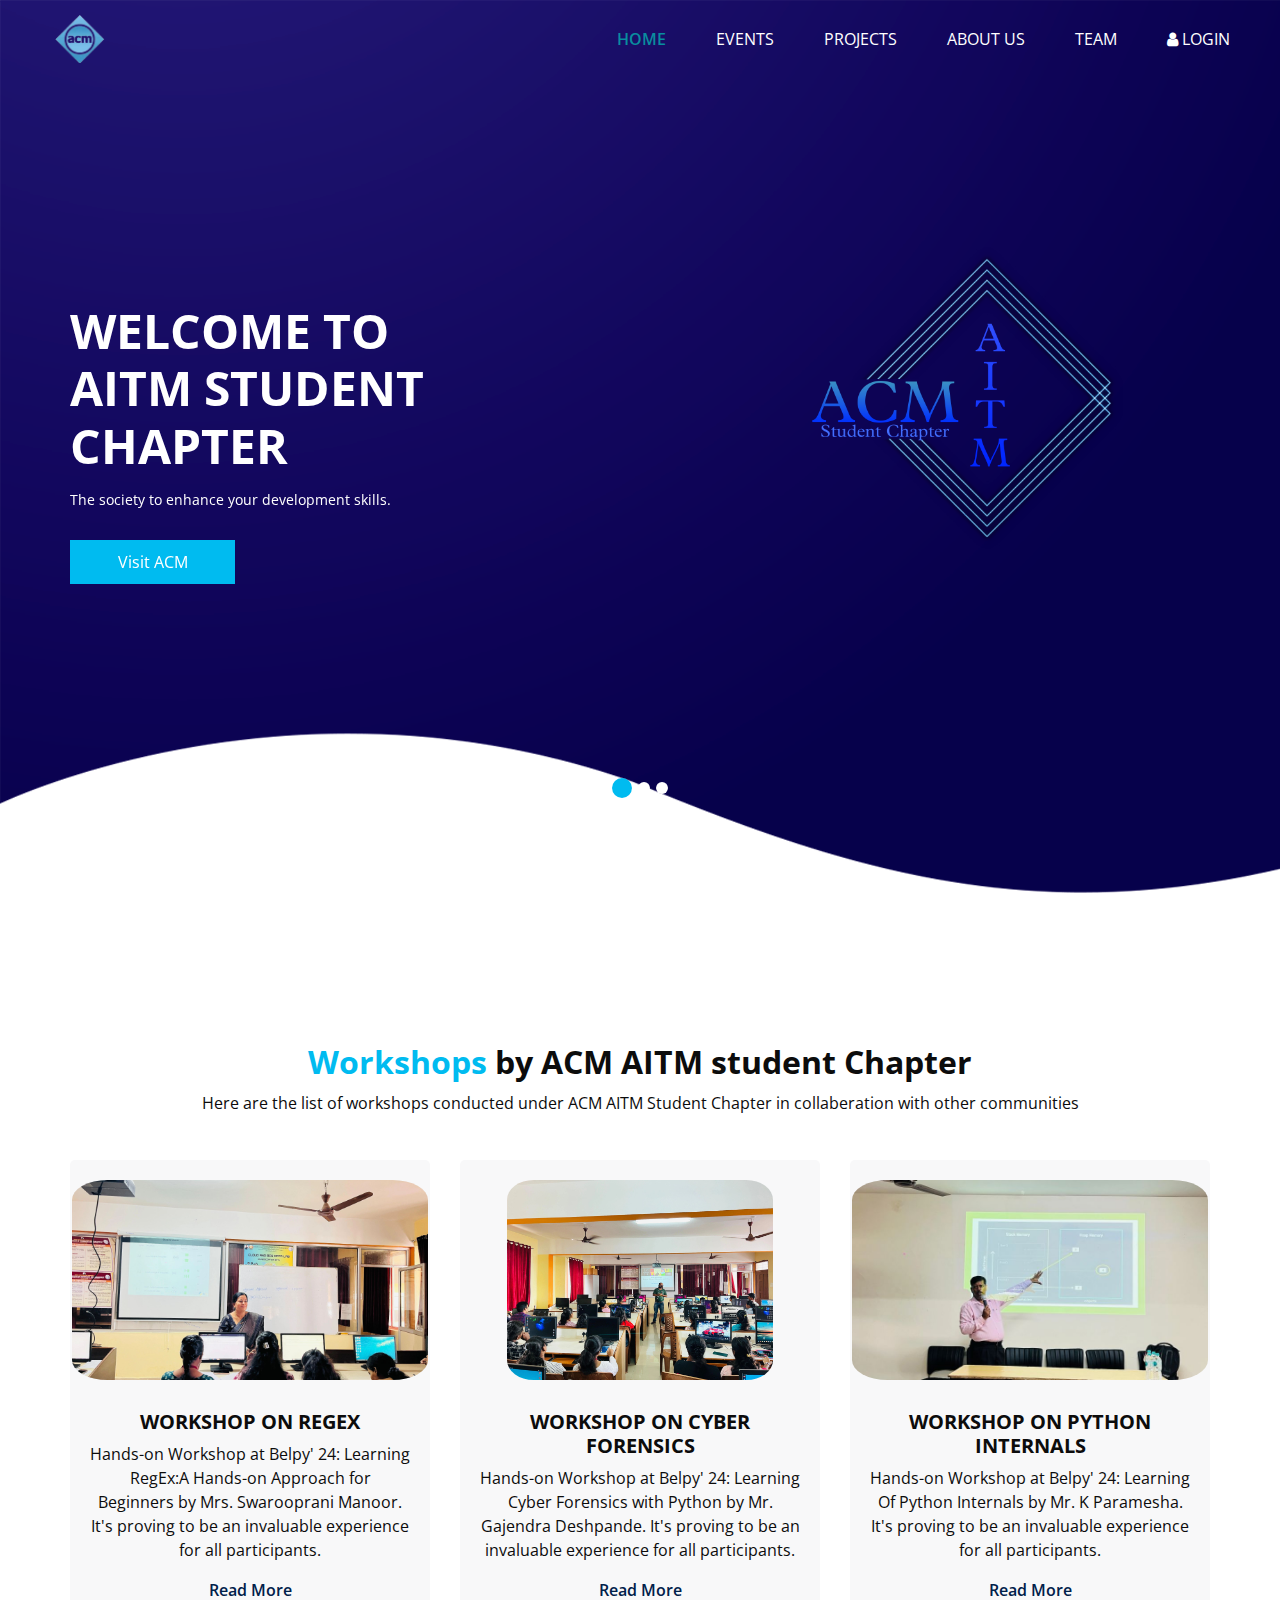
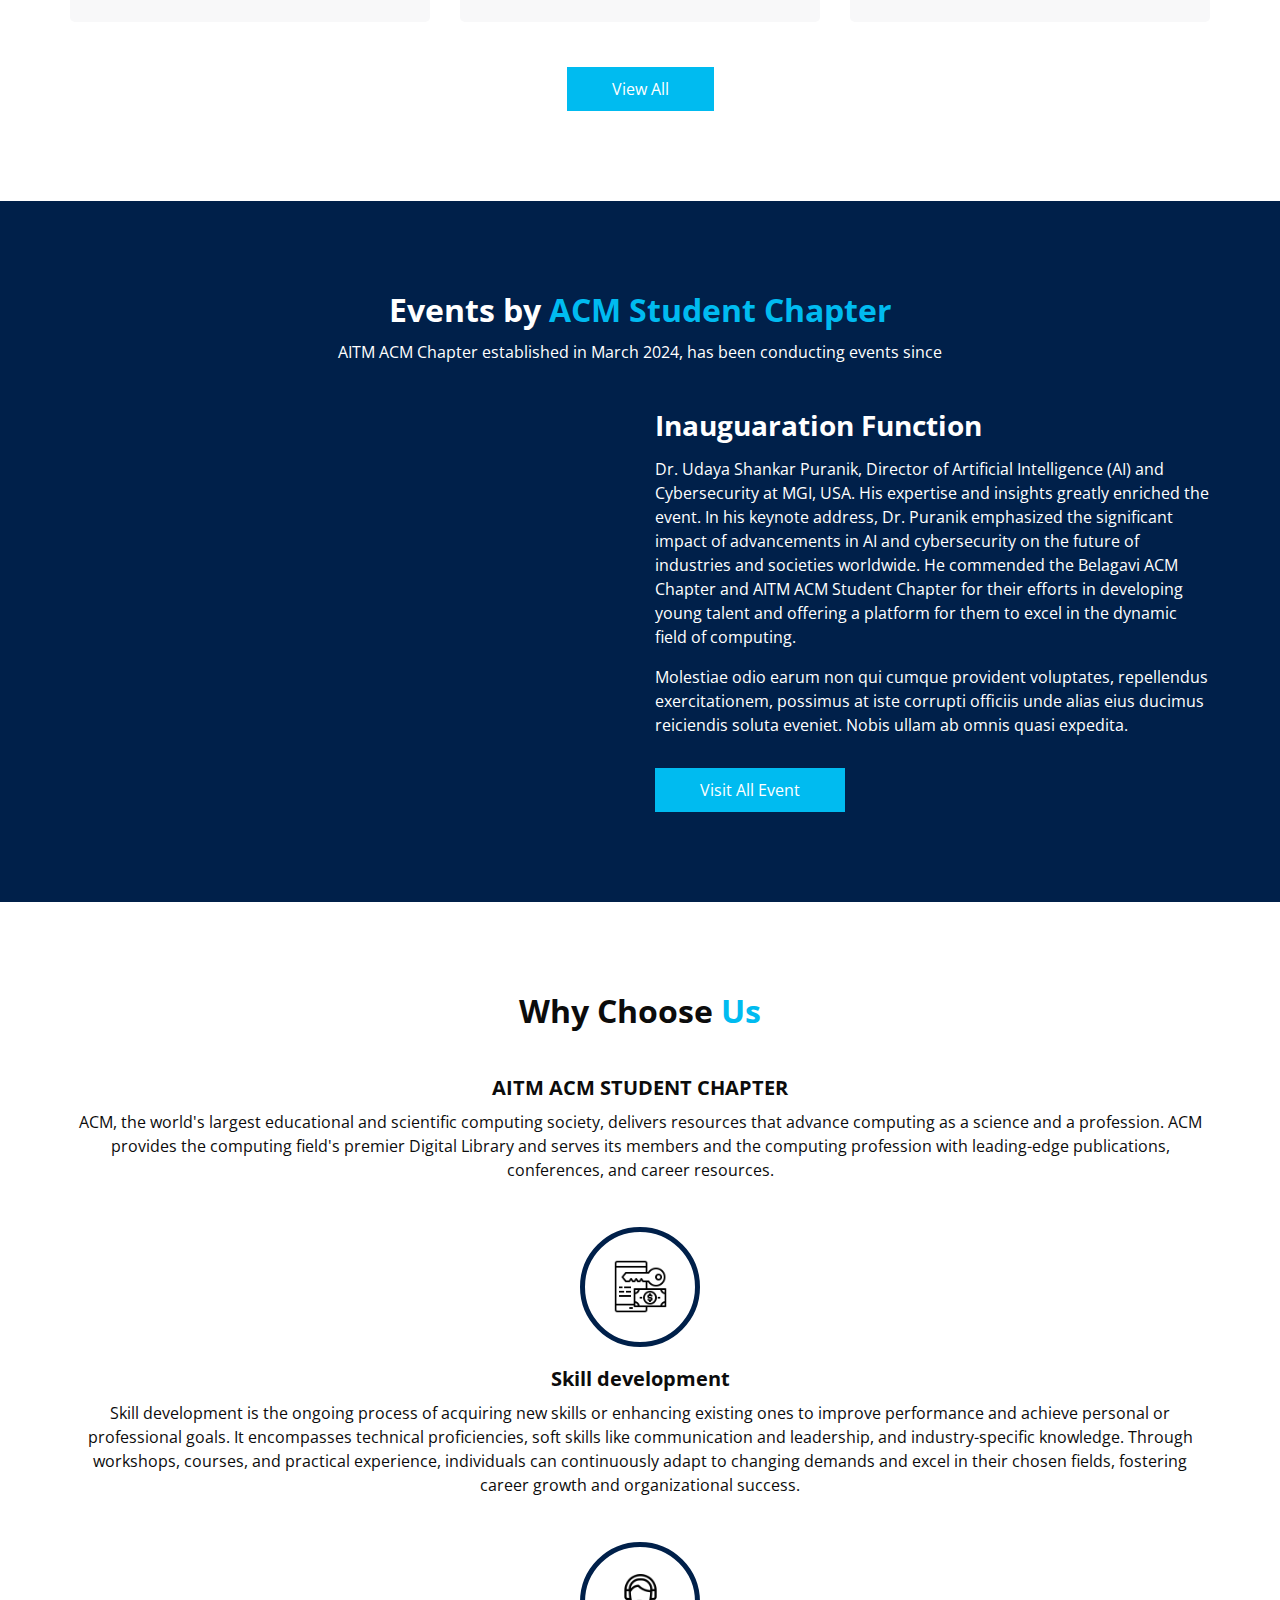
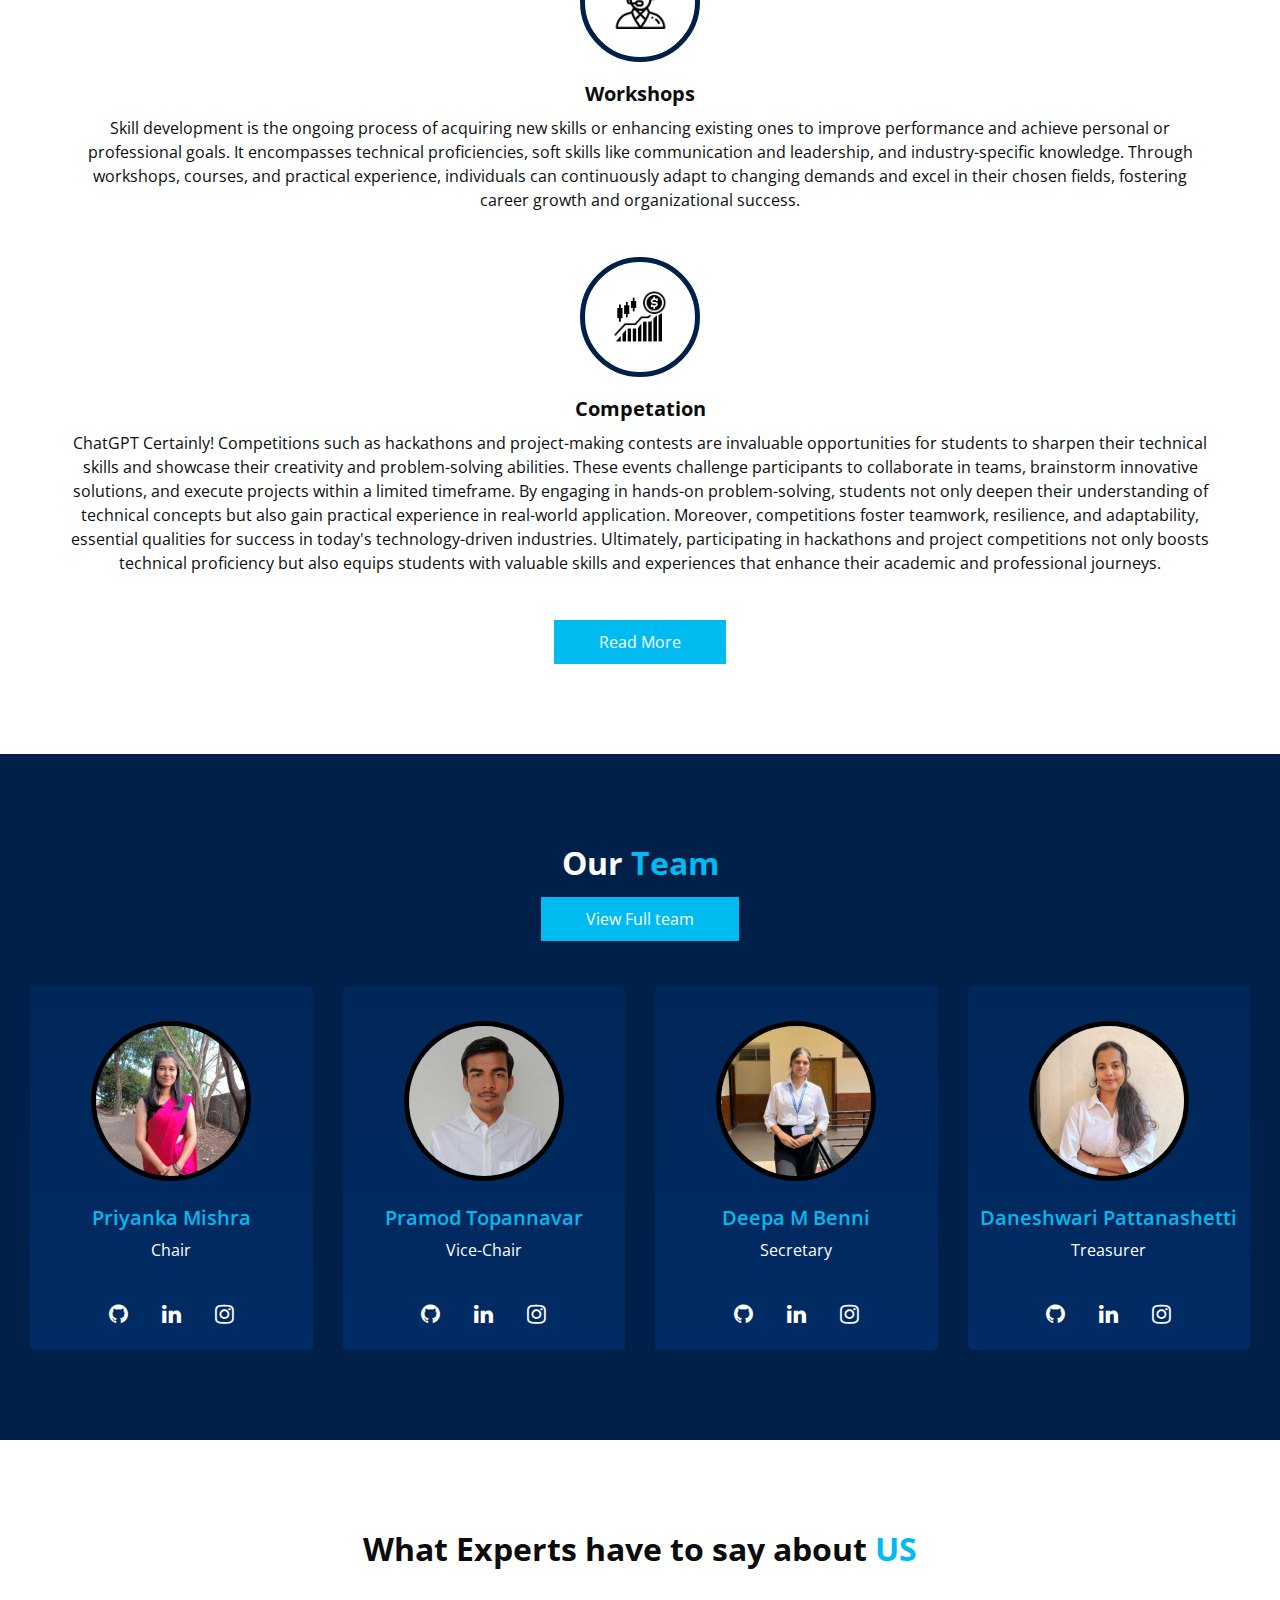
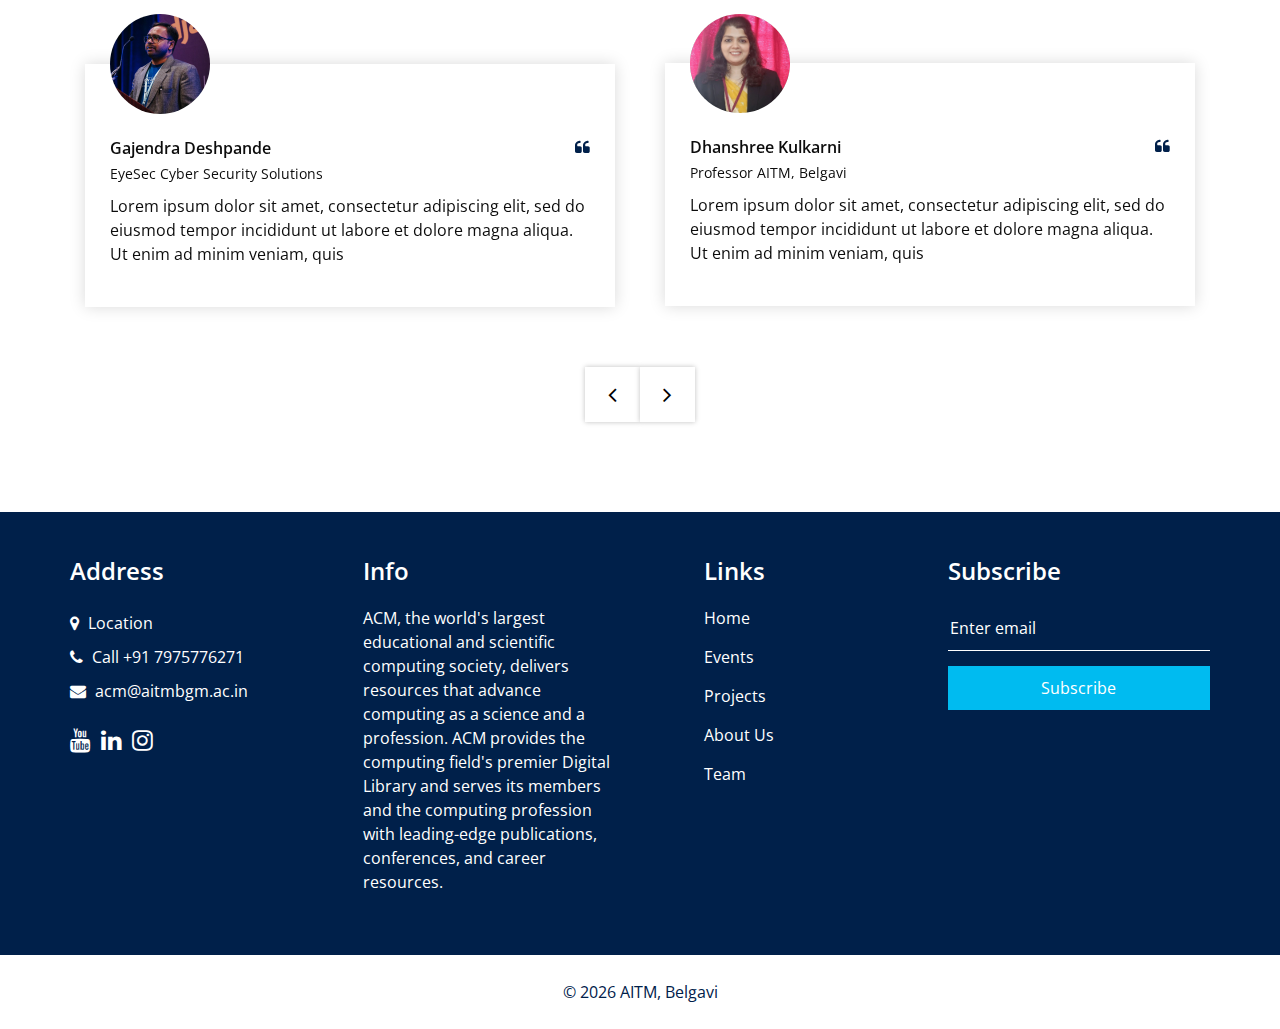
==== index.html @ 1520bf98 "Add files via upload" ====
<!DOCTYPE html>
<html>

<head>
    <!-- Basic -->
    <meta charset="utf-8" />
    <meta http-equiv="X-UA-Compatible" content="IE=edge" />
    <!-- Mobile Metas -->
    <meta name="viewport" content="width=device-width, initial-scale=1, shrink-to-fit=no" />
    <!-- Site Metas -->
    <meta name="keywords" content="" />
    <meta name="description" content="" />
    <meta name="author" content="" />
    <link rel="shortcut icon" href="images/favicon.png" type="">

    <title> ACM AITM </title>

    <!-- bootstrap core css -->
    <link rel="stylesheet" type="text/css" href="css/bootstrap.css" />

    <!-- fonts style -->
    <link href="https://fonts.googleapis.com/css2?family=Roboto:wght@400;500;700;900&display=swap" rel="stylesheet">

    <!--owl slider stylesheet -->
    <link rel="stylesheet" type="text/css" href="https://cdnjs.cloudflare.com/ajax/libs/OwlCarousel2/2.3.4/assets/owl.carousel.min.css" />

    <!-- font awesome style -->
    <link href="css/font-awesome.min.css" rel="stylesheet" />

    <!-- Custom styles for this template -->
    <link href="css/style.css" rel="stylesheet" />
    <!-- responsive style -->
    <link href="css/responsive.css" rel="stylesheet" />

</head>

<body>

    <div class="hero_area">

        <div class="hero_bg_box">
            <div class="bg_img_box">
                <img src="images/hero-bg.png" alt="">
            </div>
        </div>

        <!-- header section strats -->
        <header class="header_section">
            <div class="container-fluid">
                <nav class="navbar navbar-expand-lg custom_nav-container ">
                    <a class="navbar-brand" href="index.html">
                        <span>
                          <img src="images/logo3.png" alt="" width=50px height=100%>
            </span>
                    </a>

                    <button class="navbar-toggler" type="button" data-toggle="collapse" data-target="#navbarSupportedContent" aria-controls="navbarSupportedContent" aria-expanded="false" aria-label="Toggle navigation">
            <span class=""> </span>
          </button>

                    <div class="collapse navbar-collapse" id="navbarSupportedContent">
                        <ul class="navbar-nav  ">
                            <li class="nav-item active">
                                <a class="nav-link" href="index.html">Home <span class="sr-only">(current)</span></a>
                            </li>
                            <li class="nav-item">
                                <a class="nav-link" href="about.html"> Events</a>
                            </li>
                            <li class="nav-item">
                                <a class="nav-link" href="service.html">Projects</a>
                            </li>
                            <li class="nav-item">
                                <a class="nav-link" href="why.html">About us </a>
                            </li>
                            <li class="nav-item">
                                <a class="nav-link" href="team.html">Team</a>
                            </li>
                            <li class="nav-item">
                                <a class="nav-link" href="#"> <i class="fa fa-user" aria-hidden="true"></i> Login</a>
                            </li>

                            </button>
                            </form>
                        </ul>
                    </div>
                </nav>
            </div>
        </header>
        <!-- end header section -->
        <!-- slider section -->
        <section class="slider_section ">
            <div id="customCarousel1" class="carousel slide" data-ride="carousel">
                <div class="carousel-inner">
                    <div class="carousel-item active">
                        <div class="container ">
                            <div class="row">
                                <div class="col-md-6 ">
                                    <div class="detail-box">
                                        <h1>
                                            Welcome to <br> AITM Student Chapter
                                        </h1>
                                        <p>
                                            The society to enhance your development skills. </p>
                                        <div class="btn-box">
                                            <a href="https://www.acm.org/" class="btn1">
                        Visit ACM
                      </a>
                                        </div>
                                    </div>
                                </div>
                                <div class="col-md-6">
                                    <div class="img-box">
                                        <img src="images\pic1.png" alt="">
                                    </div>
                                </div>
                            </div>
                        </div>
                    </div>
                    <div class="carousel-item ">
                        <div class="container ">
                            <div class="row">
                                <div class="col-md-6 ">
                                    <div class="detail-box">
                                        <h1>
                                            Welcome to <br> AITM Student Chapter
                                        </h1>
                                        <p>
                                            The society to enhance your development skills. </p>
                                        <div class="btn-box">
                                            <a href="https://www.acm.org/" class="btn1">
                      Visit ACM
                    </a>
                                        </div>
                                    </div>
                                </div>
                                <div class="col-md-6">
                                    <div class="img-box">
                                        <img src="images\pic1.png" alt="">
                                    </div>
                                </div>
                            </div>
                        </div>
                    </div>
                    <div class="carousel-item ">
                        <div class="container ">
                            <div class="row">
                                <div class="col-md-6 ">
                                    <div class="detail-box">
                                        <h1>
                                            Welcome to <br> AITM Student Chapter
                                        </h1>
                                        <p>
                                            The society to enhance your development skills. </p>
                                        <div class="btn-box">
                                            <a href="https://www.acm.org/" class="btn1">
                      Visit ACM
                    </a>
                                        </div>
                                    </div>
                                </div>
                                <div class="col-md-6">
                                    <div class="img-box">
                                        <img src="images\pic1.png" alt="">
                                    </div>
                                </div>
                            </div>
                        </div>
                    </div>


                </div>
                <ol class="carousel-indicators">
                    <li data-target="#customCarousel1" data-slide-to="0" class="active"></li>
                    <li data-target="#customCarousel1" data-slide-to="1"></li>
                    <li data-target="#customCarousel1" data-slide-to="2"></li>
                </ol>
            </div>

        </section>
        <!-- end slider section -->
    </div>


    <!-- service section -->

    <section class="service_section layout_padding">
        <div class="service_container">
            <div class="container ">

                <div class="heading_container heading_center">
                    <h2>
                        <span>Workshops</span> by ACM AITM student Chapter
                    </h2>
                    <p>
                        Here are the list of workshops conducted under ACM AITM Student Chapter in collaberation with other communities </p>
                </div>
                <div class="row">
                    <div class="col-md-4 ">
                        <div class="box ">
                            <div class="img-box">
                                <img src="images/workshops/regex.jpeg" alt="">
                            </div>
                            <div class="detail-box">
                                <h5>
                                    Workshop on RegEx
                                </h5>
                                <p>
                                    Hands-on Workshop at Belpy' 24: Learning RegEx:A Hands-on Approach for Beginners by Mrs. Swarooprani Manoor. It's proving to be an invaluable experience for all participants. </p>
                                <a href="">
                  Read More
                </a>
                            </div>
                        </div>
                    </div>
                    <div class="col-md-4 ">
                        <div class="box ">
                            <div class="img-box">
                                <img src="images/workshops/cyber forensics.jpeg" alt="">
                            </div>
                            <div class="detail-box">
                                <h5>
                                    Workshop on Cyber Forensics
                                </h5>
                                <p>Hands-on Workshop at Belpy' 24: Learning Cyber Forensics with Python by Mr. Gajendra Deshpande. It's proving to be an invaluable experience for all participants. </p>
                                <a href="">
                  Read More
                </a>
                            </div>
                        </div>
                    </div>
                    <div class="col-md-4 ">
                        <div class="box ">
                            <div class="img-box">
                                <img src="images/workshops/internals.jpeg" alt="">
                            </div>
                            <div class="detail-box">
                                <h5>
                                    Workshop on Python Internals
                                </h5>
                                <p>
                                    Hands-on Workshop at Belpy' 24: Learning Of Python Internals by Mr. K Paramesha. It's proving to be an invaluable experience for all participants. </p>
                                <a href="">
                  Read More
                </a>
                            </div>
                        </div>
                    </div>
                </div>
                <div class="btn-box">
                    <a href="service.html">
            View All
          </a>
                </div>
            </div>
        </div>
    </section>

    <!-- end service section -->


    <!-- about section -->
    <section class="about_section layout_padding">
        <div class="container  ">
            <div class="heading_container heading_center">
                <h2>
                    Events by<span> ACM Student Chapter</span>
                </h2>
                <p>
                    AITM ACM Chapter established in March 2024, has been conducting events since </p>
            </div>
            <div class="row">
                <div class="col-md-6 ">
                    <div class="img-box">
                        <img src="images/inaug.JPG" alt="">
                    </div>
                </div>
                <div class="col-md-6">
                    <div class="detail-box">
                        <h3>
                            Inauguaration Function
                        </h3>
                        <p>
                            Dr. Udaya Shankar Puranik, Director of Artificial Intelligence (AI) and Cybersecurity at MGI, USA. His expertise and insights greatly enriched the event. In his keynote address, Dr. Puranik emphasized the significant impact of advancements in AI and cybersecurity
                            on the future of industries and societies worldwide. He commended the Belagavi ACM Chapter and AITM ACM Student Chapter for their efforts in developing young talent and offering a platform for them to excel in the dynamic field
                            of computing. </p>
                        <p>
                            Molestiae odio earum non qui cumque provident voluptates, repellendus exercitationem, possimus at iste corrupti officiis unde alias eius ducimus reiciendis soluta eveniet. Nobis ullam ab omnis quasi expedita.
                        </p>
                        <a href="about.html">
              Visit All Event
            </a>
                    </div>
                </div>
            </div>
        </div>
    </section>

    <!-- end about section -->

    <!-- why section -->

    <section class="why_section layout_padding">
        <div class="container">
            <div class="heading_container heading_center">
                <h2>
                    Why Choose <span>Us</span>
                </h2>
            </div>
            <div class="why_container">
                <div class="box">

                    <div class="detail-box">
                        <h5>
                            AITM ACM STUDENT CHAPTER
                        </h5>
                        <p>
                            ACM, the world's largest educational and scientific computing society, delivers resources that advance computing as a science and a profession. ACM provides the computing field's premier Digital Library and serves its members and the computing profession
                            with leading-edge publications, conferences, and career resources. </p>
                    </div>
                </div>
                <div class="box">
                    <div class="img-box">
                        <img src="images/w2.png" alt="">
                    </div>
                    <div class="detail-box">
                        <h5>
                            Skill development
                        </h5>
                        <p>Skill development is the ongoing process of acquiring new skills or enhancing existing ones to improve performance and achieve personal or professional goals. It encompasses technical proficiencies, soft skills like communication
                            and leadership, and industry-specific knowledge. Through workshops, courses, and practical experience, individuals can continuously adapt to changing demands and excel in their chosen fields, fostering career growth and organizational
                            success. </p>
                    </div>
                </div>
                <div class="box">
                    <div class="img-box">
                        <img src="images/w4.png" alt="">
                    </div>
                    <div class="detail-box">
                        <h5>
                            Workshops
                        </h5>
                        <p>Skill development is the ongoing process of acquiring new skills or enhancing existing ones to improve performance and achieve personal or professional goals. It encompasses technical proficiencies, soft skills like communication
                            and leadership, and industry-specific knowledge. Through workshops, courses, and practical experience, individuals can continuously adapt to changing demands and excel in their chosen fields, fostering career growth and organizational
                            success. </p>
                    </div>
                </div>
                <div class="box">
                    <div class="img-box">
                        <img src="images/w3.png" alt="">
                    </div>
                    <div class="detail-box">
                        <h5>
                            Competation

                        </h5>
                        ChatGPT Certainly! Competitions such as hackathons and project-making contests are invaluable opportunities for students to sharpen their technical skills and showcase their creativity and problem-solving abilities. These events challenge participants
                        to collaborate in teams, brainstorm innovative solutions, and execute projects within a limited timeframe. By engaging in hands-on problem-solving, students not only deepen their understanding of technical concepts but also gain
                        practical experience in real-world application. Moreover, competitions foster teamwork, resilience, and adaptability, essential qualities for success in today's technology-driven industries. Ultimately, participating in hackathons
                        and project competitions not only boosts technical proficiency but also equips students with valuable skills and experiences that enhance their academic and professional journeys.</p>
                    </div>
                </div>
            </div>
            <div class="btn-box">
                <a href="why.html">
          Read More
        </a>
            </div>
        </div>
    </section>

    <!-- end why section -->

    <!-- team section -->
    <section class="team_section layout_padding">
        <div class="container-fluid">
            <div class="heading_container heading_center">
                <h2 class="">
                    Our <span> Team</span>
                </h2>
            </div>
            <div class="btn-box">
                <a href="team.html">
          View Full team
        </a>
            </div>

            <div class="team_container">
                <div class="row">
                    <div class="col-lg-3 col-sm-6">
                        <div class="box ">
                            <div class="img-box">
                                <img src="images/priyanka .jpg" class="img1" alt="">
                            </div>
                            <div class="detail-box">
                                <h5>
                                    Priyanka Mishra
                                </h5>
                                <p>
                                    Chair
                                </p>
                            </div>
                            <div class="social_box">
                                <a href="#">
                                    <i class="   ok" aria-hidden="true"></i>
                                </a>
                                <a href="#">
                                    <i class="fa fa-github" aria-hidden="true"></i>
                                </a>
                                <a href="#">
                                    <i class="fa fa-linkedin" aria-hidden="true"></i>
                                </a>
                                <a href="#">
                                    <i class="fa fa-instagram" aria-hidden="true"></i>
                                </a>
                                <a href="#">
                                    <i class="fa fa-youtub e-play" aria-hidden="true"></i>
                                </a>
                            </div>
                        </div>
                    </div>
                    <div class="col-lg-3 col-sm-6">
                        <div class="box ">
                            <div class="img-box">
                                <img src="images/pramod.jpg" class="img1" alt="">
                            </div>
                            <div class="detail-box">
                                <h5>
                                    Pramod Topannavar
                                </h5>
                                <p>
                                    Vice-Chair
                                </p>
                            </div>
                            <div class="social_box">
                                <a href="#">
                                    <i class="fa fa-face book" aria-hidden="true"></i>
                                </a>
                                <a href="#">
                                    <i class="fa fa-github" aria-hidden="true"></i>
                                </a>
                                <a href="#">
                                    <i class="fa fa-linkedin" aria-hidden="true"></i>
                                </a>
                                <a href="#">
                                    <i class="fa fa-instagram" aria-hidden="true"></i>
                                </a>
                                <a href="#">
                                    <i class="fa fa-yout ube-play" aria-hidden="true"></i>
                                </a>
                            </div>
                        </div>
                    </div>
                    <div class="col-lg-3 col-sm-6">
                        <div class="box ">
                            <div class="img-box">
                                <img src="images/Deepa.jpg" class="img1" alt="">
                            </div>
                            <div class="detail-box">
                                <h5>
                                    Deepa M Benni
                                </h5>
                                <p>
                                    Secretary
                                </p>
                            </div>
                            <div class="social_box">
                                <a href="#">
                                    <i class="fa fa -fac eb ook" aria-hidden="true"></i>
                                </a>
                                <a href="#">
                                    <i class="fa fa-github" aria-hidden="true"></i>
                                </a>
                                <a href="#">
                                    <i class="fa fa-linkedin" aria-hidden="true"></i>
                                </a>
                                <a href="#">
                                    <i class="fa fa-instagram" aria-hidden="true"></i>
                                </a>
                                <a href="#">
                                    <i class="fa fa-yo utube-play" aria-hidden="true"></i>
                                </a>
                            </div>
                        </div>
                    </div>
                    <div class="col-lg-3 col-sm-6">
                        <div class="box ">
                            <div class="img-box">
                                <img src="images/Daneshwari.jpg" class="img1" alt="">
                            </div>
                            <div class="detail-box">
                                <h5>
                                    Daneshwari Pattanashetti
                                </h5>
                                <p>
                                    Treasurer
                                </p>
                            </div>
                            <div class="social_box">
                                <a href="#">
                                    <i class="fa fa- fa ceb ook" aria-hidden="true"></i>
                                </a>
                                <a href="#">
                                    <i class="fa fa-github" aria-hidden="true"></i>
                                </a>
                                <a href="#">
                                    <i class="fa fa-linkedin" aria-hidden="true"></i>
                                </a>
                                <a href="#">
                                    <i class="fa fa-instagram" aria-hidden="true"></i>
                                </a>
                                <a href="#">
                                    <i class="fa fa-yo utube-play" aria-hidden="true"></i>
                                </a>
                            </div>
                        </div>
                    </div>



                </div>
            </div>
        </div>
    </section>
    <!-- end team section -->


    <!-- client section -->

    <section class="client_section layout_padding">
        <div class="container">
            <div class="heading_container heading_center psudo_white_primary mb_45">
                <h2>
                    What Experts have to say about <span>US</span>
                </h2>
            </div>
            <div class="carousel-wrap ">
                <div class="owl-carousel client_owl-carousel">
                    <div class="item">
                        <div class="box">
                            <div class="img-box">
                                <img src="images/Gajendrasir.jpg" alt="" class="box-img">
                            </div>
                            <div class="detail-box">
                                <div class="client_id">
                                    <div class="client_info">
                                        <h6>
                                            Gajendra Deshpande
                                        </h6>
                                        <p>
                                            EyeSec Cyber Security Solutions
                                        </p>
                                    </div>
                                    <i class="fa fa-quote-left" aria-hidden="true"></i>
                                </div>
                                <p>
                                    Lorem ipsum dolor sit amet, consectetur adipiscing elit, sed do eiusmod tempor incididunt ut labore et dolore magna aliqua. Ut enim ad minim veniam, quis </p>
                            </div>
                        </div>
                    </div>
                    <div class="item">
                        <div class="box">
                            <div class="img-box">
                                <img src="images/Daneshree mam .jpg" alt="" class="box-img">
                            </div>
                            <div class="detail-box">
                                <div class="client_id">
                                    <div class="client_info">
                                        <h6>
                                            Dhanshree Kulkarni
                                        </h6>
                                        <p>
                                            Professor AITM, Belgavi
                                        </p>
                                    </div>
                                    <i class="fa fa-quote-left" aria-hidden="true"></i>
                                </div>
                                <p>
                                    Lorem ipsum dolor sit amet, consectetur adipiscing elit, sed do eiusmod tempor incididunt ut labore et dolore magna aliqua. Ut enim ad minim veniam, quis </p>
                            </div>
                        </div>
                    </div>

                </div>
            </div>
        </div>
    </section>

    <!-- end client section -->


    <!-- info section -->

    <section class="info_section layout_padding2">
        <div class="container">
            <div class="row">
                <div class="col-md-6 col-lg-3 info_col">
                    <div class="info_contact">
                        <h4>
                            Address
                        </h4>
                        <div class="contact_link_box">
                            <a href="https://maps.app.goo.gl/eVMFgzbrWE9FYrXr5?g_st=ac">
                                <i class="fa fa-map-marker" aria-hidden="true"></i>
                                <span>
                  Location
                </span>
                            </a>
                            <a href="">
                                <i class="fa fa-phone" aria-hidden="true"></i>
                                <span>
                  Call +91 7975776271
                </span>
                            </a>
                            <a href="">
                                <i class="fa fa-envelope" aria-hidden="true"></i>
                                <span>
                  acm@aitmbgm.ac.in
                </span>
                            </a>
                        </div>
                    </div>
                    <div class="info_social">
                        <a href="https://www.youtube.com/@acmaitm">
                            <i class="fa fa-youtube" aria-hidden="true"></i>
                        </a>

                        <a href="https://www.linkedin.com/in/acm-aitm-3916722b9/">
                            <i class="fa fa-linkedin" aria-hidden="true"></i>
                        </a>
                        <a href="https://www.instagram.com/acmaitm?igsh=aTY1OGdpNDhwajQx">
                            <i class="fa fa-instagram" aria-hidden="true"></i>
                        </a>
                    </div>
                </div>
                <div class="col-md-6 col-lg-3 info_col">
                    <div class="info_detail">
                        <h4>
                            Info
                        </h4>
                        <p>
                            ACM, the world's largest educational and scientific computing society, delivers resources that advance computing as a science and a profession. ACM provides the computing field's premier Digital Library and serves its members and the computing profession
                            with leading-edge publications, conferences, and career resources. </p>
                    </div>
                </div>
                <div class="col-md-6 col-lg-2 mx-auto info_col">
                    <div class="info_link_box">
                        <h4>
                            Links
                        </h4>
                        <div class="info_links">
                            <a class="active" href="index.html">
                Home
              </a>
                            <a class="" href="about.html">
               Events
              </a>
                            <a class="" href="service.html">
                Projects
              </a>
                            <a class="" href="why.html">
                About Us
              </a>
                            <a class="" href="team.html">
                Team
              </a>
                        </div>
                    </div>
                </div>
                <div class="col-md-6 col-lg-3 info_col ">
                    <h4>
                        Subscribe
                    </h4>
                    <form action="#">
                        <input type="text" placeholder="Enter email" />
                        <button type="submit">
              Subscribe
            </button>
                    </form>
                </div>
            </div>
        </div>
    </section>

    <!-- end info section -->

    <!-- footer section -->
    <section class="footer_section">
        <div class="container">
            <p>
                &copy; <span id="displayYear"></span> AITM,
                <a href="https://html.design/">Belgavi</a>
            </p>
        </div>
    </section>
    <!-- footer section -->

    <!-- jQery -->
    <script type="text/javascript" src="js/jquery-3.4.1.min.js"></script>
    <!-- popper js -->
    <script src="https://cdn.jsdelivr.net/npm/popper.js@1.16.0/dist/umd/popper.min.js" integrity="sha384-Q6E9RHvbIyZFJoft+2mJbHaEWldlvI9IOYy5n3zV9zzTtmI3UksdQRVvoxMfooAo" crossorigin="anonymous">
    </script>
    <!-- bootstrap js -->
    <script type="text/javascript" src="js/bootstrap.js"></script>
    <!-- owl slider -->
    <script type="text/javascript" src="https://cdnjs.cloudflare.com/ajax/libs/OwlCarousel2/2.3.4/owl.carousel.min.js">
    </script>
    <!-- custom js -->
    <script type="text/javascript" src="js/custom.js"></script>
    <!-- Google Map -->
    <script src="https://maps.googleapis.com/maps/api/js?key=AIzaSyCh39n5U-4IoWpsVGUHWdqB6puEkhRLdmI&callback=myMap">
    </script>
    <!-- End Google Map -->

</body>

</html>
---- css/style.css ----
@import url("https://fonts.googleapis.com/css2?family=Lato:wght@400;700&family=Open+Sans:wght@300;400;600;700&display=swap");
body {
    font-family: "Open Sans", sans-serif;
    color: #0c0c0c;
    background-color: #ffffff;
    overflow-x: hidden;
}

.layout_padding {
    padding: 90px 0;
}

.layout_padding2 {
    padding: 75px 0;
}

.layout_padding2-top {
    padding-top: 75px;
}

.layout_padding2-bottom {
    padding-bottom: 75px;
}

.layout_padding-top {
    padding-top: 90px;
}

.layout_padding-bottom {
    padding-bottom: 90px;
}

.heading_container {
    display: -webkit-box;
    display: -ms-flexbox;
    display: flex;
    -webkit-box-orient: vertical;
    -webkit-box-direction: normal;
    -ms-flex-direction: column;
    flex-direction: column;
    -webkit-box-align: start;
    -ms-flex-align: start;
    align-items: flex-start;
}

.heading_container h2 {
    position: relative;
    font-weight: bold;
    margin-bottom: 0;
}

.heading_container h2 span {
    color: #00bbf0;
}

.heading_container p {
    margin-top: 10px;
    margin-bottom: 0;
}

.heading_container.heading_center {
    -webkit-box-align: center;
    -ms-flex-align: center;
    align-items: center;
    text-align: center;
}

a,
a:hover,
a:focus {
    text-decoration: none;
}

a:hover,
a:focus {
    color: initial;
}

.btn,
.btn:focus {
    outline: none !important;
    -webkit-box-shadow: none;
    box-shadow: none;
}


/*header section*/

.hero_area {
    position: relative;
    min-height: 100vh;
    display: -webkit-box;
    display: -ms-flexbox;
    display: flex;
    -webkit-box-orient: vertical;
    -webkit-box-direction: normal;
    -ms-flex-direction: column;
    flex-direction: column;
}

.hero_area .hero_bg_box {
    position: absolute;
    top: 0;
    left: 0;
    width: 100%;
    height: 100%;
    display: -webkit-box;
    display: -ms-flexbox;
    display: flex;
    -webkit-box-pack: center;
    -ms-flex-pack: center;
    justify-content: center;
    -webkit-box-align: end;
    -ms-flex-align: end;
    align-items: flex-end;
    overflow: hidden;
    z-index: -1;
}

.hero_area .hero_bg_box .bg_img_box {
    min-width: 100%;
    min-height: 100%;
}

.hero_area .hero_bg_box img {
    min-width: 100%;
    min-height: 100%;
}

.sub_page .hero_area {
    min-height: auto;
    background: linear-gradient(130deg, #231a6f, #00204a);
}

.sub_page .hero_area .hero_bg_box {
    display: none;
}

.header_section {
    padding: 15px 0;
}

.header_section .container-fluid {
    padding-right: 25px;
    padding-left: 25px;
}

.navbar-brand span {
    font-weight: bold;
    padding-left: 30px;
    font-size: 24px;
    color: #ffffff;
}

.custom_nav-container {
    padding: 0;
}

.custom_nav-container .navbar-nav {
    margin-left: auto;
}

.custom_nav-container .navbar-nav .nav-item .nav-link {
    padding: 0px 25px;
    color: #ffffff;
    text-align: center;
    text-transform: uppercase;
    border-radius: 5px;
    -webkit-transition: all 0.3s;
    transition: all 0.3s;
}

.custom_nav-container .navbar-nav .nav-item:hover .nav-link {
    color: #294496;
}

.custom_nav-container .navbar-nav .nav-item.active .nav-link {
    color: #098d9f;
}

.custom_nav-container .navbar-nav .nav-item.active .nav-link {
    font-weight: 600;
}

.custom_nav-container .nav_search-btn {
    width: 35px;
    height: 35px;
    padding: 0;
    border: none;
    color: #ffffff;
}

.custom_nav-container .nav_search-btn:hover {
    color: #00bbf0;
}

.custom_nav-container .navbar-toggler {
    outline: none;
}

.custom_nav-container .navbar-toggler {
    padding: 0;
    width: 37px;
    height: 42px;
    -webkit-transition: all 0.3s;
    transition: all 0.3s;
}

.custom_nav-container .navbar-toggler span {
    display: block;
    width: 35px;
    height: 4px;
    background-color: #ffffff;
    margin: 7px 0;
    -webkit-transition: all 0.3s;
    transition: all 0.3s;
    position: relative;
    border-radius: 5px;
    transition: all 0.3s;
}

.custom_nav-container .navbar-toggler span::before,
.custom_nav-container .navbar-toggler span::after {
    content: "";
    position: absolute;
    left: 0;
    height: 100%;
    width: 100%;
    background-color: #ffffff;
    top: -10px;
    border-radius: 5px;
    -webkit-transition: all 0.3s;
    transition: all 0.3s;
}

.custom_nav-container .navbar-toggler span::after {
    top: 10px;
}

.custom_nav-container .navbar-toggler[aria-expanded="true"] {
    -webkit-transform: rotate(360deg);
    transform: rotate(360deg);
}

.custom_nav-container .navbar-toggler[aria-expanded="true"] span {
    -webkit-transform: rotate(45deg);
    transform: rotate(45deg);
}

.custom_nav-container .navbar-toggler[aria-expanded="true"] span::before,
.custom_nav-container .navbar-toggler[aria-expanded="true"] span::after {
    -webkit-transform: rotate(90deg);
    transform: rotate(90deg);
    top: 0;
}


/*end header section*/


/* slider section */

.slider_section {
    -webkit-box-flex: 1;
    -ms-flex: 1;
    flex: 1;
    display: -webkit-box;
    display: -ms-flexbox;
    display: flex;
    -webkit-box-align: center;
    -ms-flex-align: center;
    align-items: center;
    position: relative;
    padding: 45px 0 145px 0;
}

.slider_section .row {
    -webkit-box-align: center;
    -ms-flex-align: center;
    align-items: center;
}

.slider_section #customCarousel1 {
    width: 100%;
    position: unset;
}

.slider_section .detail-box {
    color: #00204a;
}

.slider_section .detail-box h1 {
    font-size: 3rem;
    font-weight: bold;
    text-transform: uppercase;
    margin-bottom: 15px;
    color: #ffffff;
}

.slider_section .detail-box p {
    color: #fefefe;
    font-size: 14px;
}

.slider_section .detail-box .btn-box {
    display: -webkit-box;
    display: -ms-flexbox;
    display: flex;
    margin: 0 -5px;
    margin-top: 25px;
}

.slider_section .detail-box .btn-box a {
    margin: 5px;
    text-align: center;
    width: 165px;
}

.slider_section .detail-box .btn-box .btn1 {
    display: inline-block;
    padding: 10px 15px;
    background-color: #00bbf0;
    color: #ffffff;
    border-radius: 0;
    -webkit-transition: all 0.3s;
    transition: all 0.3s;
    border: none;
}

.slider_section .detail-box .btn-box .btn1:hover {
    background-color: #007fa4;
}

.slider_section .detail-box .btn-box .btn2 {
    display: inline-block;
    padding: 10px 15px;
    background-color: #000000;
    color: #ffffff;
    border-radius: 0;
    -webkit-transition: all 0.3s;
    transition: all 0.3s;
    border: none;
}

.slider_section .detail-box .btn-box .btn2:hover {
    background-color: black;
}

.slider_section .img-box {
    margin: 45px 0;
}

.slider_section .img-box img {
    width: 100%;
    border-radius: 15%;
    -webkit-animation: upDown 5s infinite;
    animation: upDown 5s infinite;
}

@-webkit-keyframes upDown {
    0% {
        -webkit-transform: translateY(-45px);
        transform: translateY(-45px);
    }
    50% {
        -webkit-transform: translateY(45px);
        transform: translateY(45px);
    }
    100% {
        -webkit-transform: translateY(-45px);
        transform: translateY(-45px);
    }
}

@keyframes upDown {
    0% {
        -webkit-transform: translateY(-45px);
        transform: translateY(-45px);
    }
    50% {
        -webkit-transform: translateY(45px);
        transform: translateY(45px);
    }
    100% {
        -webkit-transform: translateY(-45px);
        transform: translateY(-45px);
    }
}

.slider_section .carousel-indicators {
    position: unset;
    margin: 0;
    -webkit-box-pack: center;
    -ms-flex-pack: center;
    justify-content: center;
    -webkit-box-align: center;
    -ms-flex-align: center;
    align-items: center;
}

.slider_section .carousel-indicators li {
    background-color: #ffffff;
    width: 12px;
    height: 12px;
    border-radius: 100%;
    opacity: 1;
}

.slider_section .carousel-indicators li.active {
    width: 20px;
    height: 20px;
    background-color: #00bbf0;
}

.service_section {
    position: relative;
}

.service_section .box {
    display: -webkit-box;
    display: -ms-flexbox;
    display: flex;
    -webkit-box-orient: vertical;
    -webkit-box-direction: normal;
    -ms-flex-direction: column;
    flex-direction: column;
    -webkit-box-align: center;
    -ms-flex-align: center;
    align-items: center;
    text-align: center;
    margin-top: 45px;
    background-color: #f8f8f9;
    padding: 20px;
    border-radius: 5px;
}

.service_section .box .img-box {
    display: -webkit-box;
    display: -ms-flexbox;
    display: flex;
    border-radius: 15%;
    -webkit-box-pack: center;
    -ms-flex-pack: center;
    justify-content: center;
    -webkit-box-align: start;
    -ms-flex-align: start;
    align-items: flex-start;
    width: 500px;
    height: 200px;
    margin-bottom: 30px;
}

.service_section .box .img-box img {
    border-radius: 10%;
    max-width: 100%;
    max-height: 100%;
    -webkit-transition: all 0.3s;
    transition: all 0.3s;
}

.service_section .box .detail-box h5 {
    font-weight: bold;
    text-transform: uppercase;
}

.service_section .box .detail-box a {
    color: #00204a;
    font-weight: 600;
}

.service_section .box .detail-box a:hover {
    color: #00bbf0;
}

.service_section .btn-box {
    display: -webkit-box;
    display: -ms-flexbox;
    display: flex;
    -webkit-box-pack: center;
    -ms-flex-pack: center;
    justify-content: center;
    margin-top: 45px;
}

.service_section .btn-box a {
    display: inline-block;
    padding: 10px 45px;
    background-color: #00bbf0;
    color: #ffffff;
    border-radius: 0;
    -webkit-transition: all 0.3s;
    transition: all 0.3s;
    border: none;
}

.service_section .btn-box a:hover {
    background-color: #007fa4;
}


/**  about button in team section**/

.container-fluid .btn-box {
    padding-left: 0%;
    display: -webkit-box;
    display: -ms-flexbox;
    display: flex;
    -webkit-box-pack: center;
    -ms-flex-pack: center;
    justify-content: center;
    margin-top: 15px;
}

.container-fluid .btn-box a {
    display: inline-block;
    padding: 10px 45px;
    background-color: #00bbf0;
    color: #ffffff;
    border-radius: 0;
    -webkit-transition: all 0.3s;
    transition: all 0.3s;
    border: none;
}

.container-fluid .btn-box a:hover {
    background-color: #007fa4;
}


/* end */

.about_section {
    background-color: #00204a;
    color: #ffffff;
}

.about_section .heading_container {
    margin-bottom: 45px;
}

.about_section .row {
    -webkit-box-align: center;
    -ms-flex-align: center;
    align-items: center;
}

.about_section .img-box img {
    max-width: 100%;
    border-radius: 5%;
}

.about_section .detail-box h3 {
    font-weight: bold;
}

.about_section .detail-box p {
    margin-top: 15px;
}

.about_section .detail-box a {
    display: inline-block;
    padding: 10px 45px;
    background-color: #00bbf0;
    color: #ffffff;
    border-radius: 0px;
    -webkit-transition: all 0.3s;
    transition: all 0.3s;
    border: none;
    margin-top: 15px;
}

.about_section .detail-box a:hover {
    background-color: #007fa4;
}

.why_section .box {
    margin-top: 45px;
    display: -webkit-box;
    display: -ms-flexbox;
    display: flex;
    -webkit-box-orient: vertical;
    -webkit-box-direction: normal;
    -ms-flex-direction: column;
    flex-direction: column;
    -webkit-box-align: center;
    -ms-flex-align: center;
    align-items: center;
    text-align: center;
}

.why_section .box .img-box {
    margin-bottom: 20px;
    width: 120px;
    height: 120px;
    min-width: 120px;
    min-height: 120px;
    border-radius: 100%;
    border: 5px solid #00204a;
    display: -webkit-box;
    display: -ms-flexbox;
    display: flex;
    -webkit-box-pack: center;
    -ms-flex-pack: center;
    justify-content: center;
    -webkit-box-align: center;
    -ms-flex-align: center;
    align-items: center;
}

.why_section .box .img-box img {
    width: 55px;
    height: auto;
    fill: #00204a;
}

.why_section .box h5 {
    font-weight: bold;
    margin-bottom: 10px;
}

.why_section .box p {
    margin-bottom: 0;
}

.why_section .btn-box {
    display: -webkit-box;
    display: -ms-flexbox;
    display: flex;
    -webkit-box-pack: center;
    -ms-flex-pack: center;
    justify-content: center;
    margin-top: 45px;
}

.why_section .btn-box a {
    display: inline-block;
    padding: 10px 45px;
    background-color: #00bbf0;
    color: #ffffff;
    border-radius: 0;
    -webkit-transition: all 0.3s;
    transition: all 0.3s;
    border: none;
}

.why_section .btn-box a:hover {
    background-color: #007fa4;
}


/*team section */

.team_section {
    text-align: center;
    background-color: #00204a;
    color: #ffffff;
}

.team_section .heading_container {
    -webkit-box-pack: center;
    -ms-flex-pack: center;
    justify-content: center;
}

.team_section .team_container {
    padding: 0 15px;
}

.team_section .team_container .box {
    padding: 35px 0 0 0;
    border-radius: 5px;
    overflow: hidden;
    -webkit-transition: all .1s;
    transition: all .1s;
    margin-top: 45px;
    background: -webkit-gradient(linear, left top, left bottom, from(#002759), to(#002b64));
    background: linear-gradient(to bottom, #002759, #002b64);
}

.team_section .team_container .box .img-box {
    display: -webkit-box;
    display: -ms-flexbox;
    display: flex;
    -webkit-box-pack: center;
    -ms-flex-pack: center;
    justify-content: center;
    -webkit-box-align: center;
    -ms-flex-align: center;
    align-items: center;
}

.team_section .team_container .box .img-box img {
    width: 160px;
    border-radius: 100%;
    border: 5px solid #000000;
}

.team_section .team_container .box .detail-box {
    margin: 25px 0;
}

.team_section .team_container .box .detail-box h5 {
    color: #00bbf0;
    font-weight: 600;
    position: relative;
}

.team_section .team_container .box .social_box {
    padding: 10px 45px 20px 45px;
    display: -webkit-box;
    display: -ms-flexbox;
    display: flex;
    -webkit-box-pack: justify;
    -ms-flex-pack: justify;
    justify-content: space-between;
}

.team_section .team_container .box .social_box a {
    color: #ffffff;
    font-size: 22px;
}

.team_section .team_container .box .social_box a:hover {
    color: #00bbf0;
}


/*team section end*/


/* client section start */

.client_section .heading_container {
    margin-bottom: 30px;
}

.client_section .box {
    display: -webkit-box;
    display: -ms-flexbox;
    display: flex;
    -webkit-box-orient: vertical;
    -webkit-box-direction: normal;
    -ms-flex-direction: column;
    flex-direction: column;
    margin: 15px;
}

.client_section .box .img-box {
    position: relative;
    display: -webkit-box;
    display: -ms-flexbox;
    display: flex;
    -webkit-box-pack: center;
    -ms-flex-pack: center;
    justify-content: center;
    -webkit-box-align: center;
    -ms-flex-align: center;
    align-items: center;
    width: 100px;
    margin-bottom: -50px;
    margin-left: 25px;
    position: relative;
}

.client_section .box .img-box img {
    border-radius: 100%;
}

.client_section .box .client_id {
    display: -webkit-box;
    display: -ms-flexbox;
    display: flex;
    -webkit-box-pack: justify;
    -ms-flex-pack: justify;
    justify-content: space-between;
}

.client_section .box .client_id .client_info h6 {
    font-weight: 600;
    margin-bottom: 5px;
}

.client_section .box .client_id .client_info p {
    margin-bottom: 0;
    font-size: 15px;
    font-size: 14px;
    margin-bottom: 10px;
}

.client_section .box .detail-box {
    background-color: #ffffff;
    -webkit-box-shadow: 0 0 15px 0 rgba(0, 0, 0, 0.15);
    box-shadow: 0 0 15px 0 rgba(0, 0, 0, 0.15);
    padding: 75px 25px 25px 25px;
}

.client_section .box .detail-box i {
    color: #00204a;
    margin-bottom: 10px;
}

.client_section .owl-carousel .owl-nav {
    display: -webkit-box;
    display: -ms-flexbox;
    display: flex;
    -webkit-box-pack: center;
    -ms-flex-pack: center;
    justify-content: center;
    margin-top: 45px;
}

.client_section .owl-carousel .owl-nav .owl-prev,
.client_section .owl-carousel .owl-nav .owl-next {
    width: 55px;
    height: 55px;
    background-color: #ffffff;
    color: #000000;
    outline: none;
    bottom: 0px;
    font-size: 24px;
    -webkit-box-shadow: 0 0 5px 0 rgba(0, 0, 0, 0.25);
    box-shadow: 0 0 5px 0 rgba(0, 0, 0, 0.25);
}

.client_section .owl-carousel .owl-nav .owl-prev:hover,
.client_section .owl-carousel .owl-nav .owl-next:hover {
    color: #00204a;
}


/* client section end */

.info_section {
    background-color: #00204a;
    color: #ffffff;
    padding: 45px 0 15px 0;
}

.info_section h4 {
    font-weight: 600;
    margin-bottom: 20px;
}

.info_section .info_col {
    margin-bottom: 30px;
}

.info_section .info_contact .contact_link_box {
    display: -webkit-box;
    display: -ms-flexbox;
    display: flex;
    -webkit-box-orient: vertical;
    -webkit-box-direction: normal;
    -ms-flex-direction: column;
    flex-direction: column;
}

.info_section .info_contact .contact_link_box a {
    margin: 5px 0;
    color: #ffffff;
}

.info_section .info_contact .contact_link_box a i {
    margin-right: 5px;
}

.info_section .info_contact .contact_link_box a:hover {
    color: #00bbf0;
}

.info_section .info_social {
    display: -webkit-box;
    display: -ms-flexbox;
    display: flex;
    margin-top: 20px;
    margin-bottom: 10px;
}

.info_section .info_social a {
    display: -webkit-box;
    display: -ms-flexbox;
    display: flex;
    -webkit-box-pack: center;
    -ms-flex-pack: center;
    justify-content: center;
    -webkit-box-align: center;
    -ms-flex-align: center;
    align-items: center;
    color: #ffffff;
    border-radius: 100%;
    margin-right: 10px;
    font-size: 24px;
}

.info_section .info_social a:hover {
    color: #00bbf0;
}

.info_section .info_links {
    display: -webkit-box;
    display: -ms-flexbox;
    display: flex;
    -webkit-box-orient: vertical;
    -webkit-box-direction: normal;
    -ms-flex-direction: column;
    flex-direction: column;
    -ms-flex-wrap: wrap;
    flex-wrap: wrap;
}

.info_section .info_links a {
    display: -webkit-box;
    display: -ms-flexbox;
    display: flex;
    -webkit-box-align: center;
    -ms-flex-align: center;
    align-items: center;
    margin-bottom: 15px;
    color: #ffffff;
}

.info_section .info_links a:hover {
    color: #00bbf0;
}

.info_section form input {
    border: none;
    border-bottom: 1px solid #ffffff;
    background-color: transparent;
    width: 100%;
    height: 45px;
    color: #ffffff;
    outline: none;
}

.info_section form input::-webkit-input-placeholder {
    color: #ffffff;
}

.info_section form input:-ms-input-placeholder {
    color: #ffffff;
}

.info_section form input::-ms-input-placeholder {
    color: #ffffff;
}

.info_section form input::placeholder {
    color: #ffffff;
}

.info_section form button {
    width: 100%;
    text-align: center;
    display: inline-block;
    padding: 10px 55px;
    background-color: #00bbf0;
    color: #ffffff;
    border-radius: 0;
    -webkit-transition: all 0.3s;
    transition: all 0.3s;
    border: none;
    margin-top: 15px;
}

.info_section form button:hover {
    background-color: #007fa4;
}


/* footer section*/

.footer_section {
    position: relative;
    background-color: #ffffff;
    text-align: center;
}

.footer_section p {
    color: #00204a;
    padding: 25px 0;
    margin: 0;
}

.footer_section p a {
    color: inherit;
}


/*# sourceMappingURL=style.css.map */
---- css/responsive.css ----
@media (max-width: 1300px) {}

@media (max-width: 1120px) {}

@media (max-width: 992px) {
  .hero_area {
    min-height: auto;
  }

  .hero_area {
    background: linear-gradient(130deg, #231a6f, #0f054c);
  }

  .hero_area .hero_bg_box {
    display: none;
  }

  .slider_section {
    padding: 45px 0 75px 0;
  }

  .custom_nav-container .navbar-nav {
    padding-top: 15px;
    align-items: center;
  }


  .custom_nav-container .navbar-nav .nav-item .nav-link {
    padding: 5px 25px;
    margin: 5px 0;
  }


}

@media (max-width: 768px) {
  .about_section .img-box {
    margin-bottom: 45px;
  }

}

@media (max-width: 576px) {
  .header_section .header_top .contact_nav a span {
    display: none;
  }


  .client_section .client_container {
    width: 100%;
  }

  .client_section .box {
    margin: 0;
  }

  .owl-nav {
    display: flex;
    justify-content: center;
    margin-top: 45px;
  }

  .client_section .owl-carousel .owl-nav .owl-prev,
  .client_section .owl-carousel .owl-nav .owl-next {
    position: unset;
    margin: 0 2.5px;
  }
}

@media (max-width: 480px) {
  .slider_section .detail-box h1 {
    font-size: 2rem;
  }

  .track_section form {
    flex-direction: column;
    align-items: flex-start;
  }

  .track_section form input {
    width: 100%;
  }

  .track_section form button {
    padding: 10px 60px;
    margin-top: 10px;
  }
}

@media (max-width: 420px) {
  .service_section .box {
    flex-direction: column;
  }

  .service_section .box .img-box {
    justify-content: flex-start;
    margin-bottom: 15px;
  }
}

@media (max-width: 376px) {}

@media (min-width: 1200px) {
  .container {
    max-width: 1170px;
  }
}
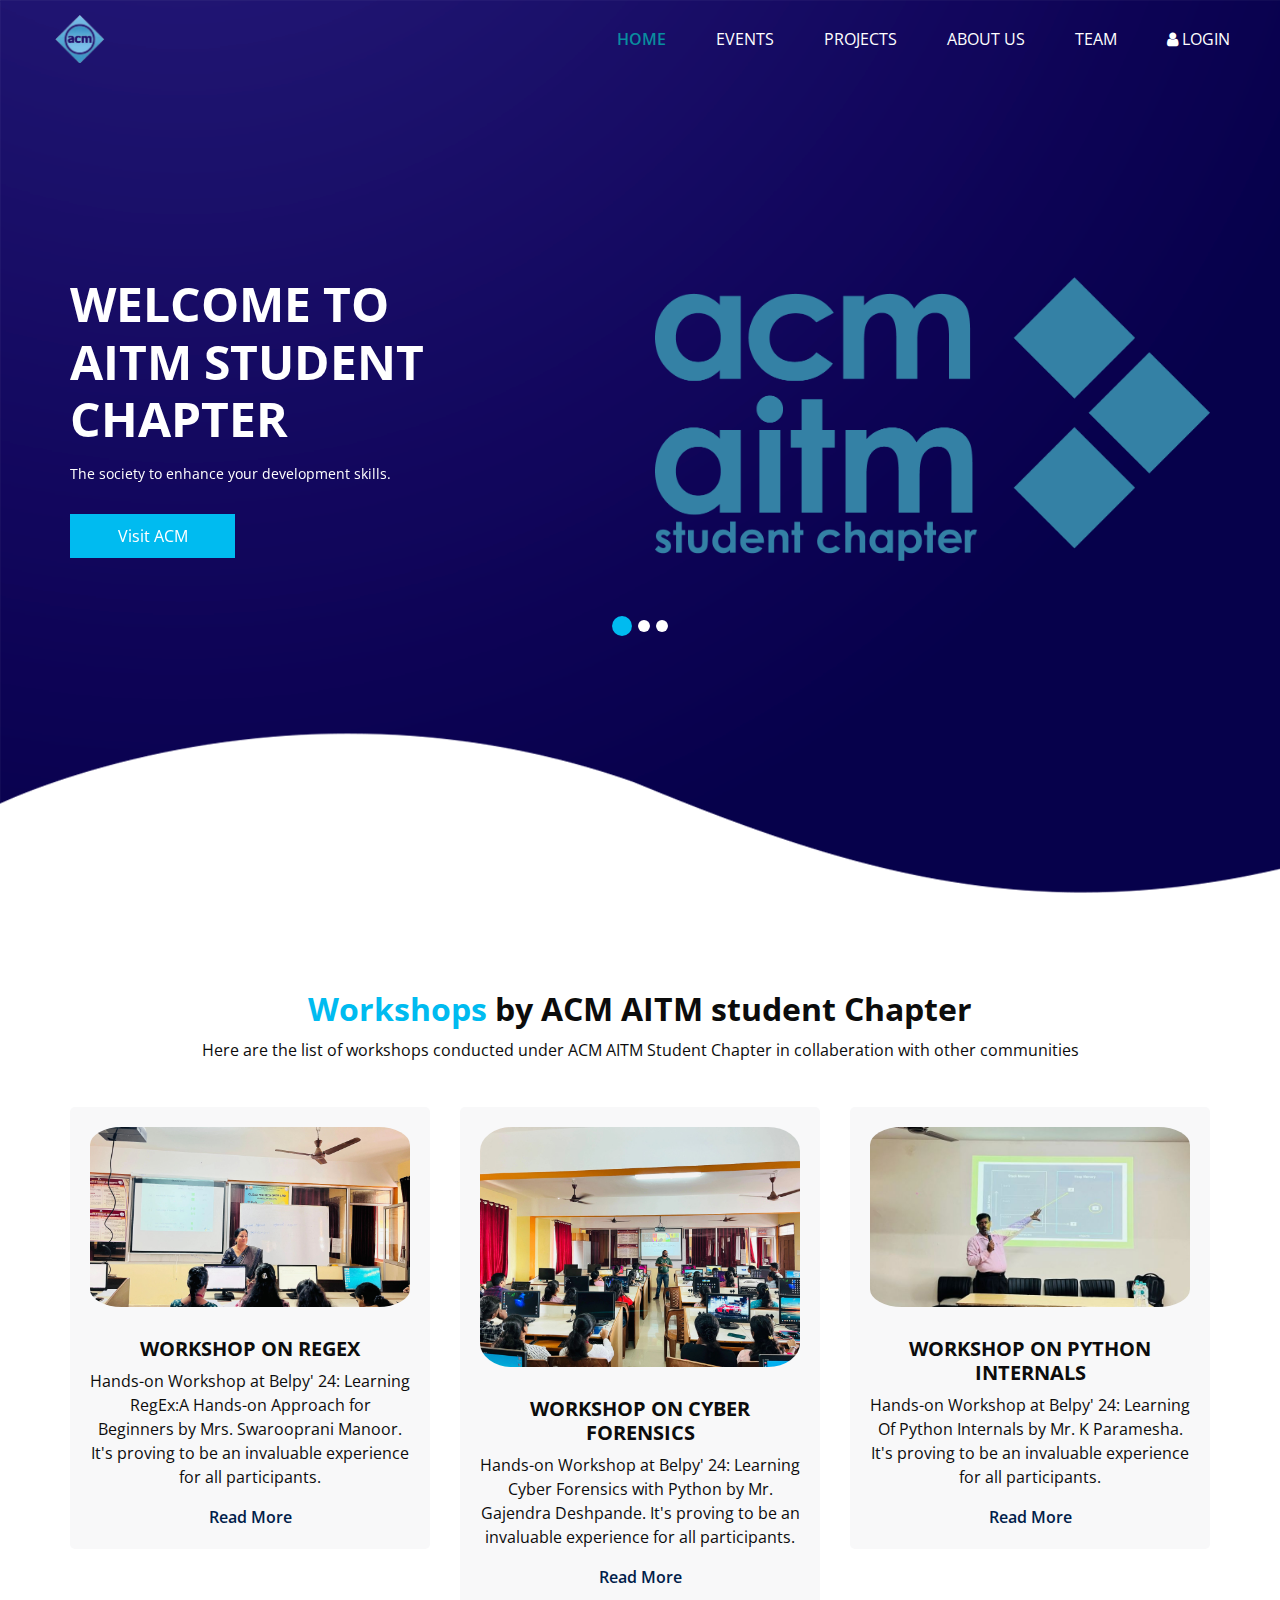
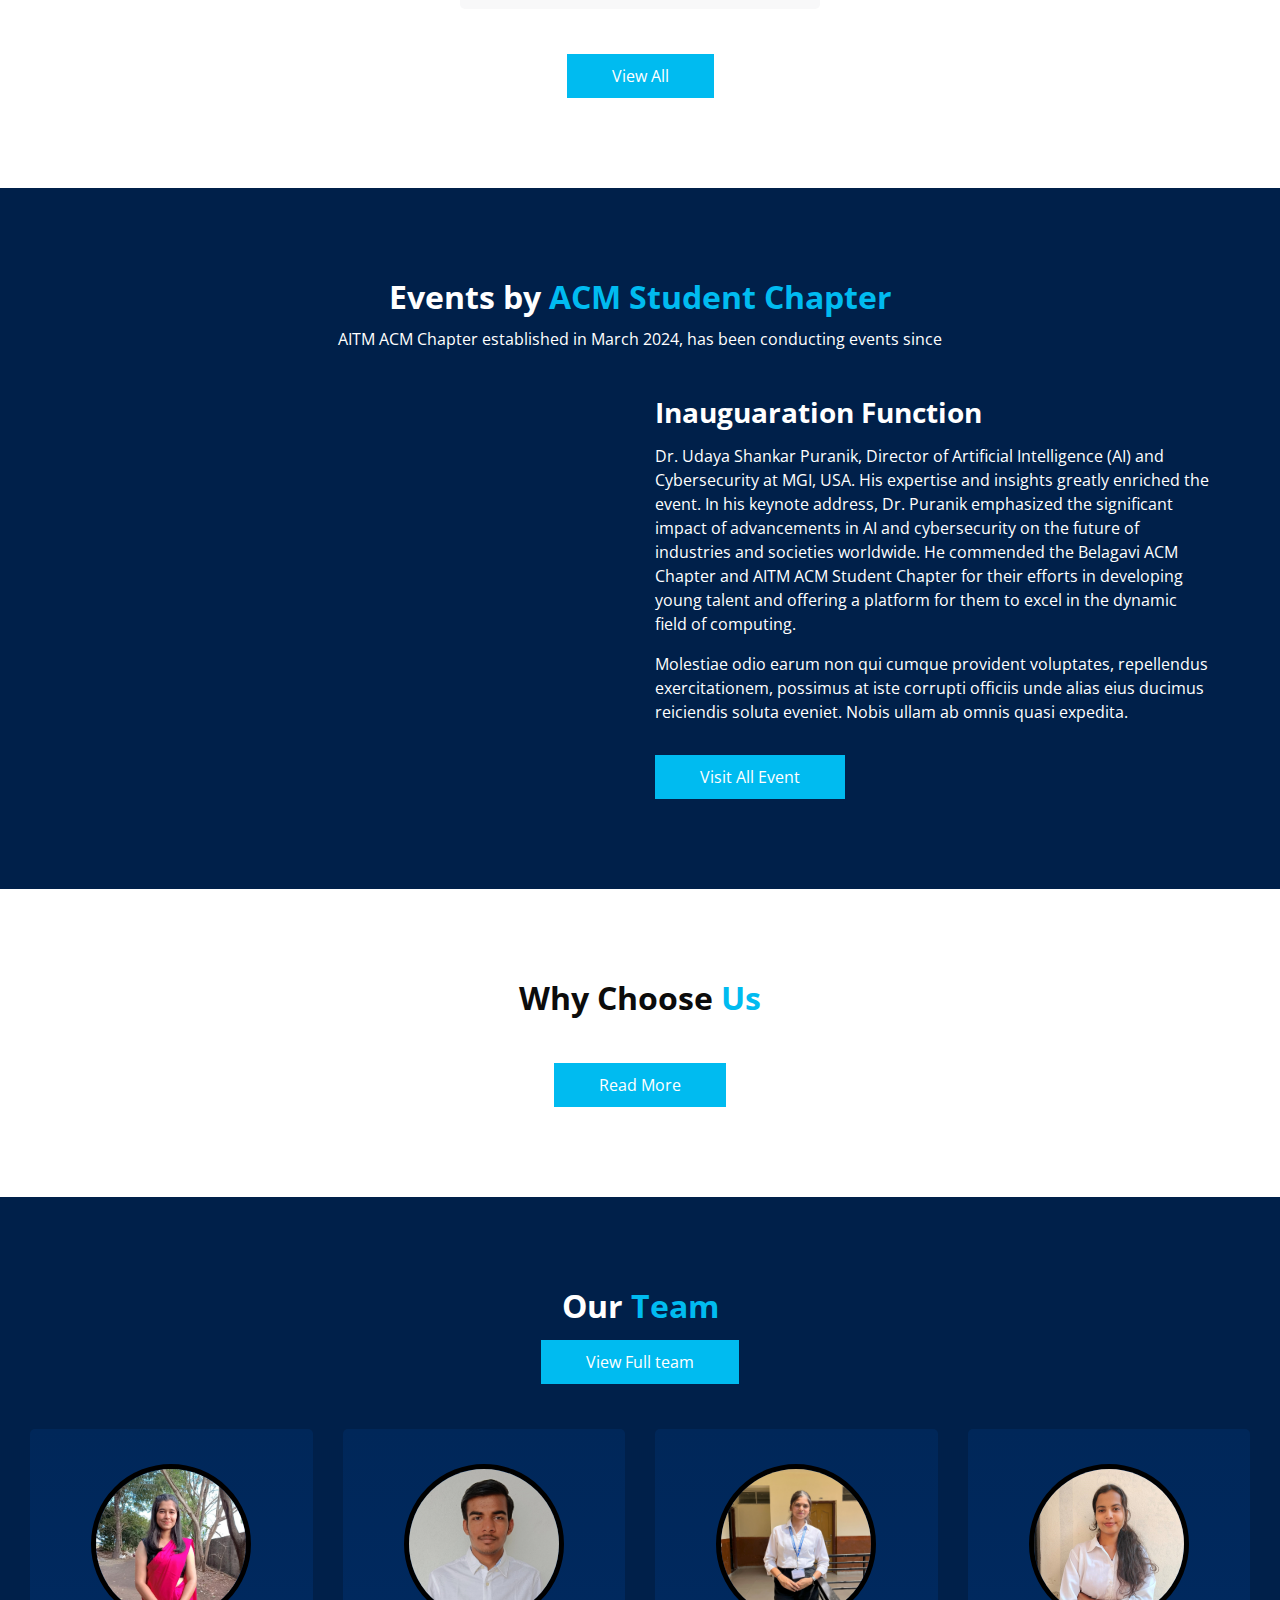
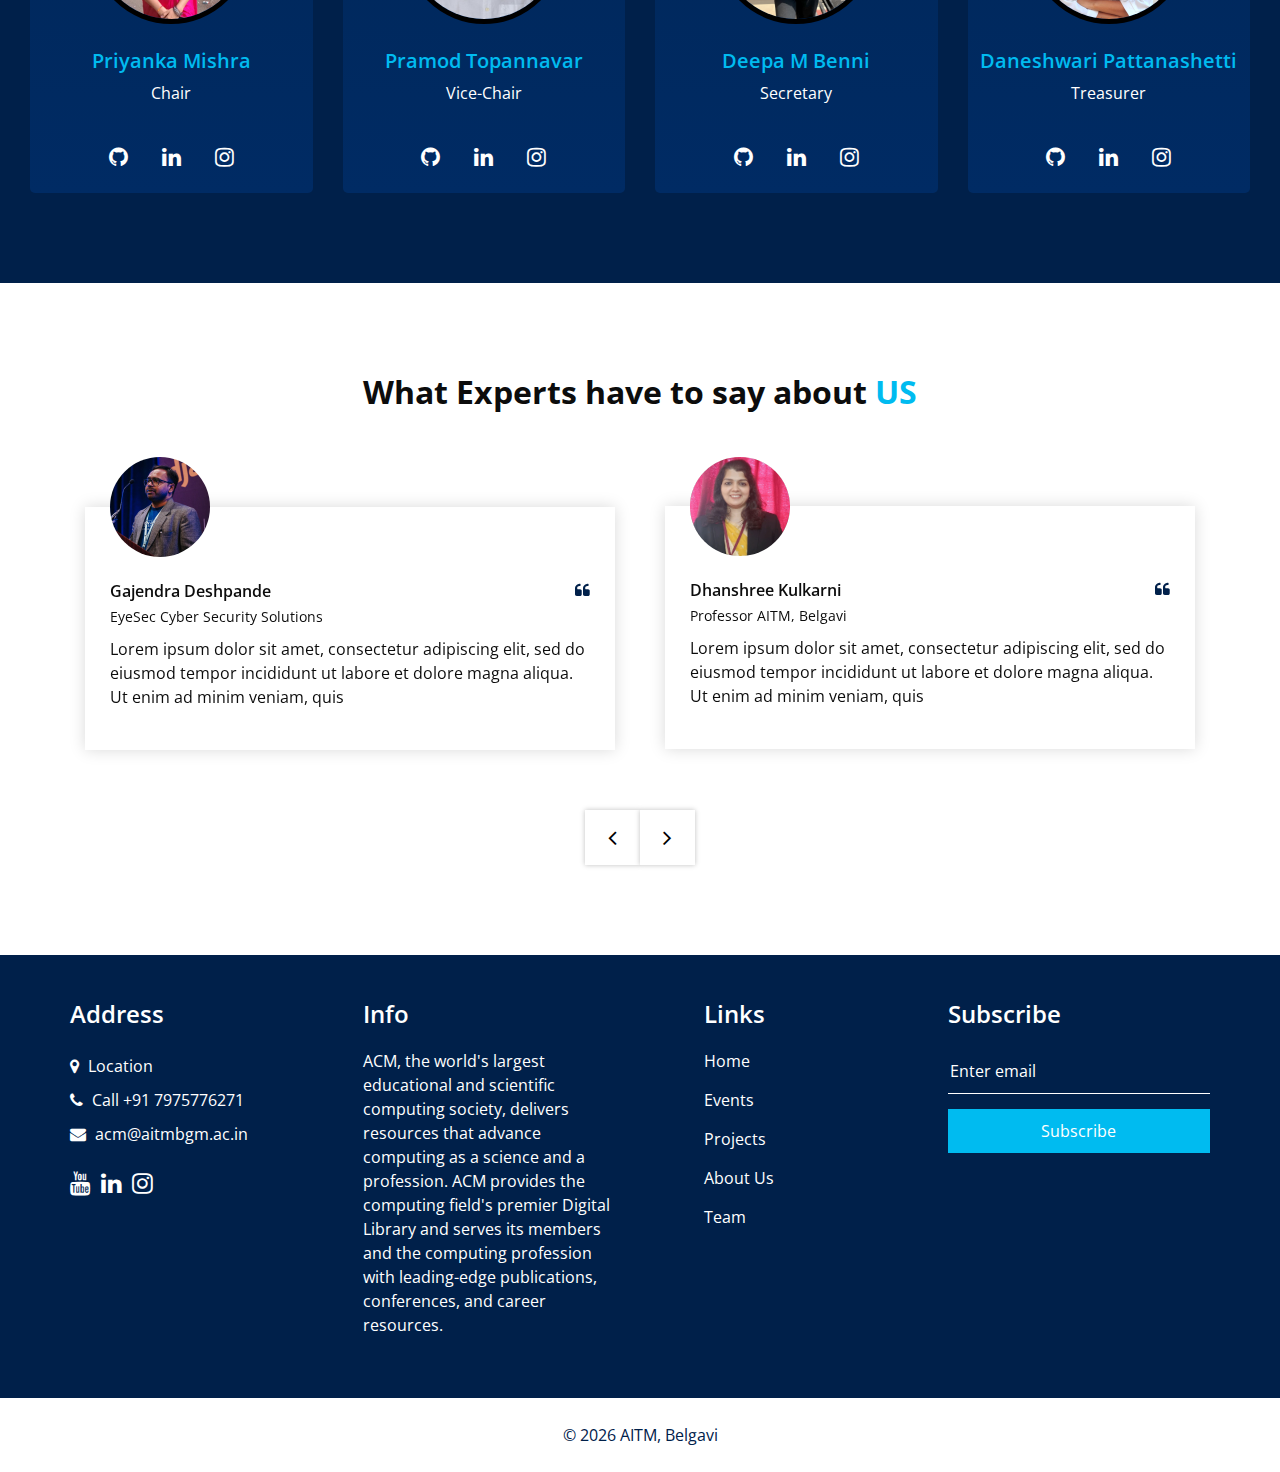
==== commit 8a2b7be2: "Update index.html" ====
--- a/index.html
+++ b/index.html
@@ -307,58 +307,8 @@
                 </h2>
             </div>
             <div class="why_container">
-                <div class="box">
-
-                    <div class="detail-box">
-                        <h5>
-                            AITM ACM STUDENT CHAPTER
-                        </h5>
-                        <p>
-                            ACM, the world's largest educational and scientific computing society, delivers resources that advance computing as a science and a profession. ACM provides the computing field's premier Digital Library and serves its members and the computing profession
-                            with leading-edge publications, conferences, and career resources. </p>
-                    </div>
-                </div>
-                <div class="box">
-                    <div class="img-box">
-                        <img src="images/w2.png" alt="">
-                    </div>
-                    <div class="detail-box">
-                        <h5>
-                            Skill development
-                        </h5>
-                        <p>Skill development is the ongoing process of acquiring new skills or enhancing existing ones to improve performance and achieve personal or professional goals. It encompasses technical proficiencies, soft skills like communication
-                            and leadership, and industry-specific knowledge. Through workshops, courses, and practical experience, individuals can continuously adapt to changing demands and excel in their chosen fields, fostering career growth and organizational
-                            success. </p>
-                    </div>
-                </div>
-                <div class="box">
-                    <div class="img-box">
-                        <img src="images/w4.png" alt="">
-                    </div>
-                    <div class="detail-box">
-                        <h5>
-                            Workshops
-                        </h5>
-                        <p>Skill development is the ongoing process of acquiring new skills or enhancing existing ones to improve performance and achieve personal or professional goals. It encompasses technical proficiencies, soft skills like communication
-                            and leadership, and industry-specific knowledge. Through workshops, courses, and practical experience, individuals can continuously adapt to changing demands and excel in their chosen fields, fostering career growth and organizational
-                            success. </p>
-                    </div>
-                </div>
-                <div class="box">
-                    <div class="img-box">
-                        <img src="images/w3.png" alt="">
-                    </div>
-                    <div class="detail-box">
-                        <h5>
-                            Competation
-
-                        </h5>
-                        ChatGPT Certainly! Competitions such as hackathons and project-making contests are invaluable opportunities for students to sharpen their technical skills and showcase their creativity and problem-solving abilities. These events challenge participants
-                        to collaborate in teams, brainstorm innovative solutions, and execute projects within a limited timeframe. By engaging in hands-on problem-solving, students not only deepen their understanding of technical concepts but also gain
-                        practical experience in real-world application. Moreover, competitions foster teamwork, resilience, and adaptability, essential qualities for success in today's technology-driven industries. Ultimately, participating in hackathons
-                        and project competitions not only boosts technical proficiency but also equips students with valuable skills and experiences that enhance their academic and professional journeys.</p>
-                    </div>
-                </div>
+               
+                
             </div>
             <div class="btn-box">
                 <a href="why.html">
@@ -713,4 +663,4 @@
 
 </body>
 
-</html>+</html>
--- a/css/style.css
+++ b/css/style.css
@@ -352,7 +352,7 @@
 
 .slider_section .img-box img {
     width: 100%;
-    border-radius: 15%;
+    border-radius: 0%;
     -webkit-animation: upDown 5s infinite;
     animation: upDown 5s infinite;
 }
@@ -437,7 +437,7 @@
 .service_section .box .img-box {
     display: -webkit-box;
     display: -ms-flexbox;
-    display: flex;
+    display: inline;
     border-radius: 15%;
     -webkit-box-pack: center;
     -ms-flex-pack: center;
@@ -445,17 +445,16 @@
     -webkit-box-align: start;
     -ms-flex-align: start;
     align-items: flex-start;
-    width: 500px;
-    height: 200px;
+    width: 100%;
+    height: auto;
     margin-bottom: 30px;
 }
 
 .service_section .box .img-box img {
     border-radius: 10%;
     max-width: 100%;
-    max-height: 100%;
-    -webkit-transition: all 0.3s;
-    transition: all 0.3s;
+    height: auto;
+    display: block;
 }
 
 .service_section .box .detail-box h5 {
@@ -544,10 +543,13 @@
     align-items: center;
 }
 
+
 .about_section .img-box img {
     max-width: 100%;
-    border-radius: 5%;
-}
+    border-radius: 10px;
+    padding-top: 20px;
+}
+
 
 .about_section .detail-box h3 {
     font-weight: bold;
@@ -987,4 +989,4 @@
 }
 
 
-/*# sourceMappingURL=style.css.map */+/*# sourceMappingURL=style.css.map */
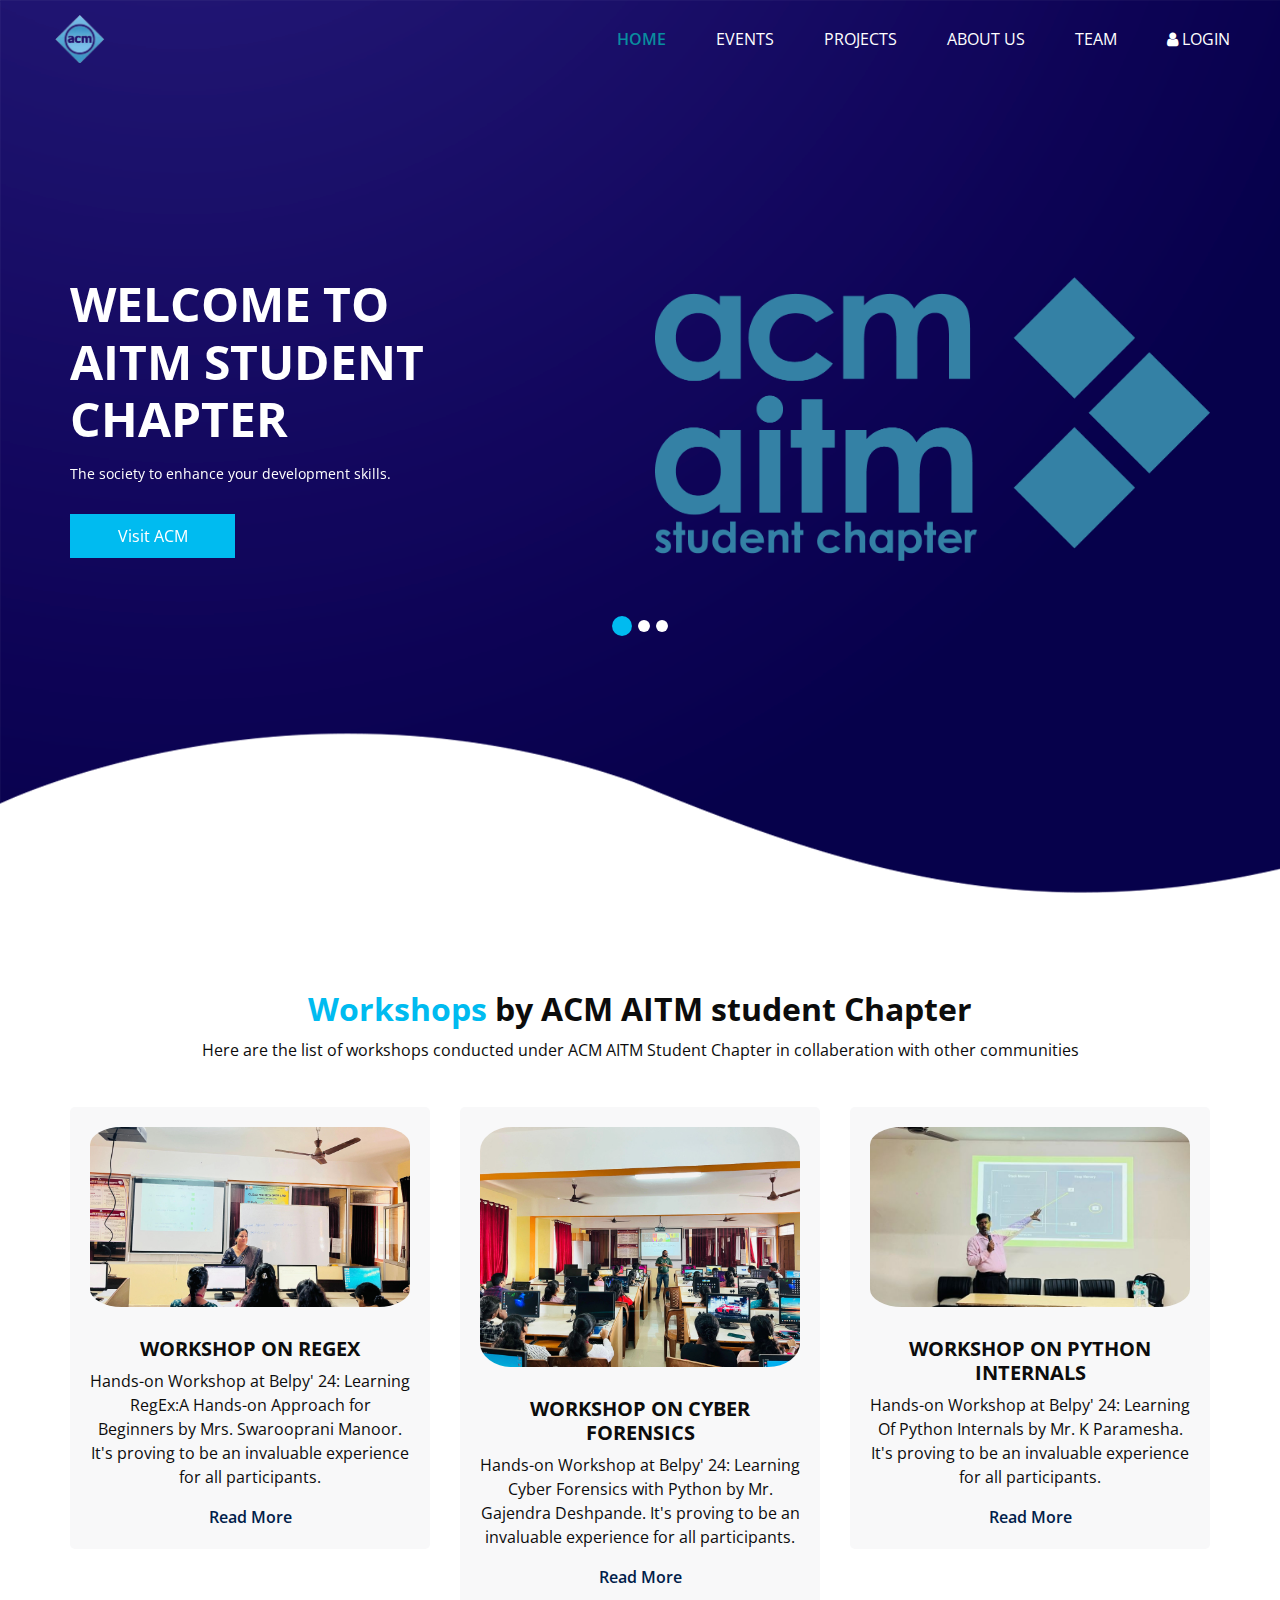
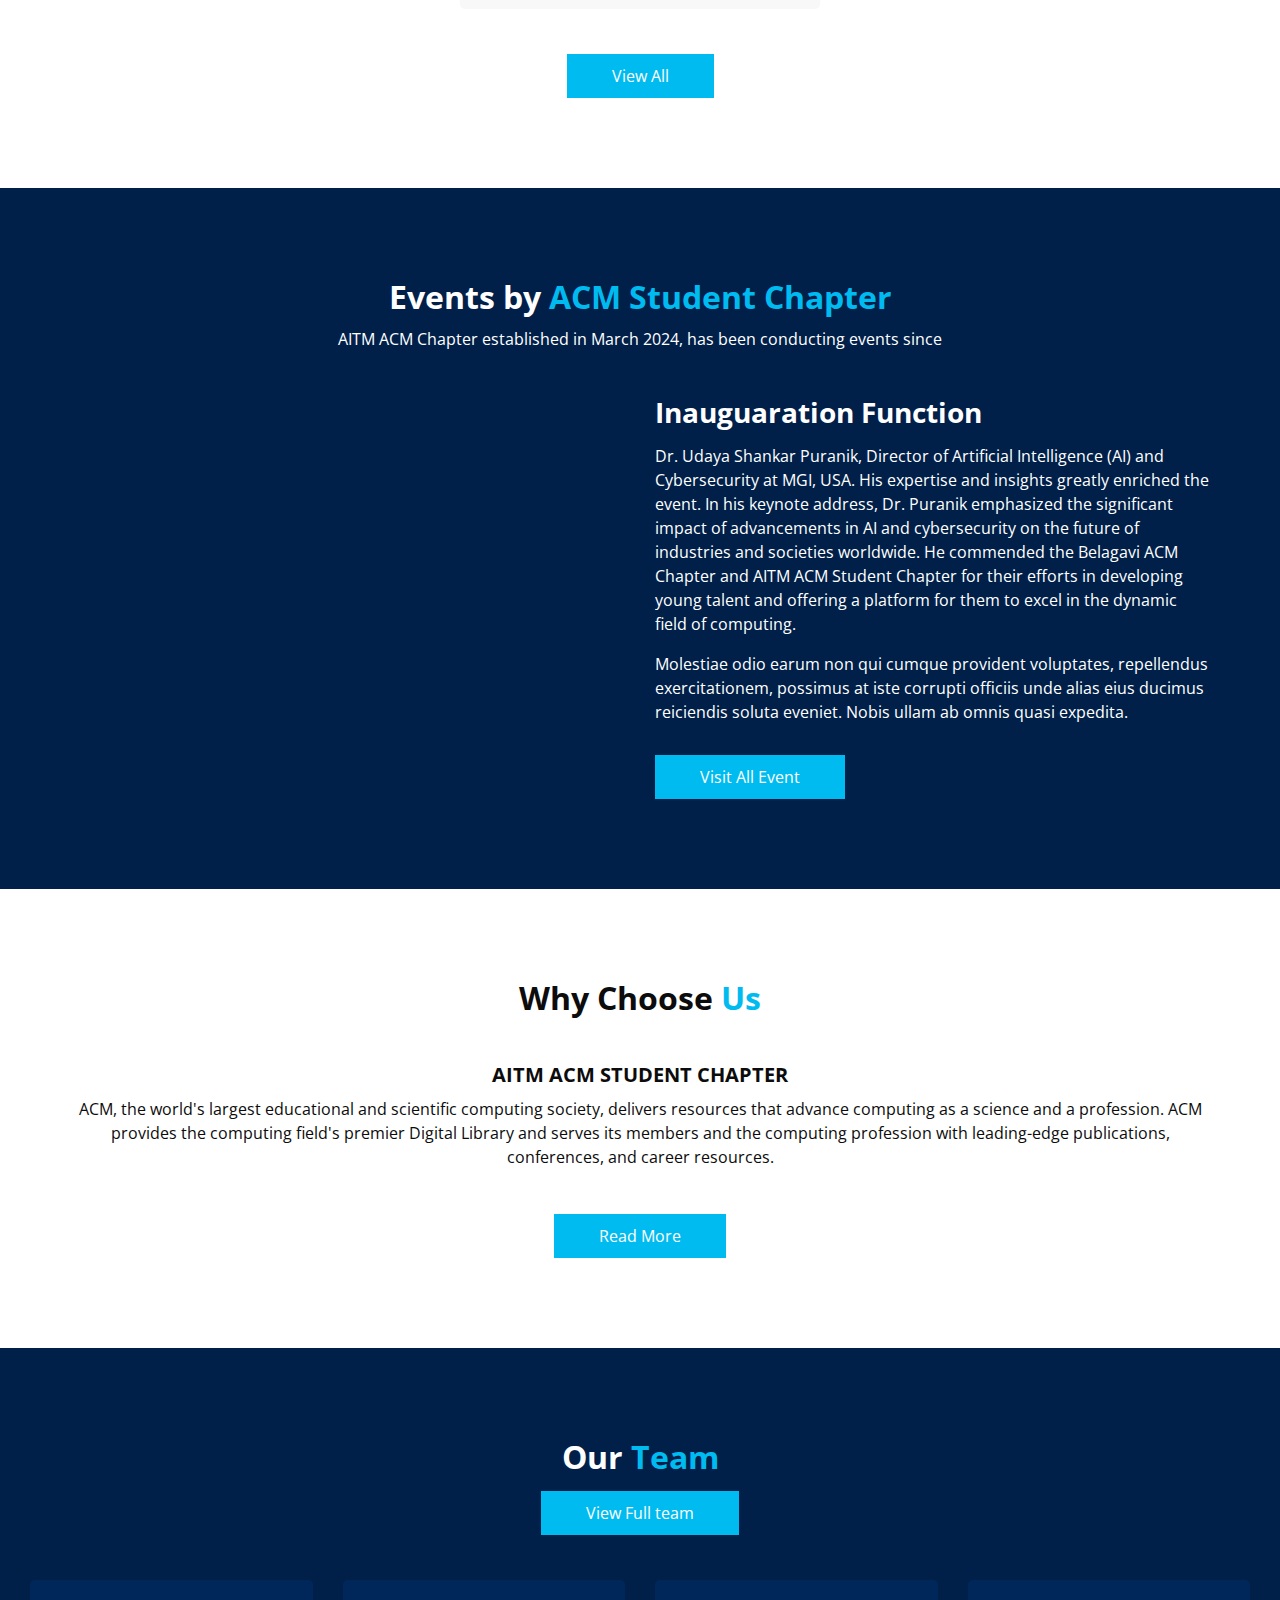
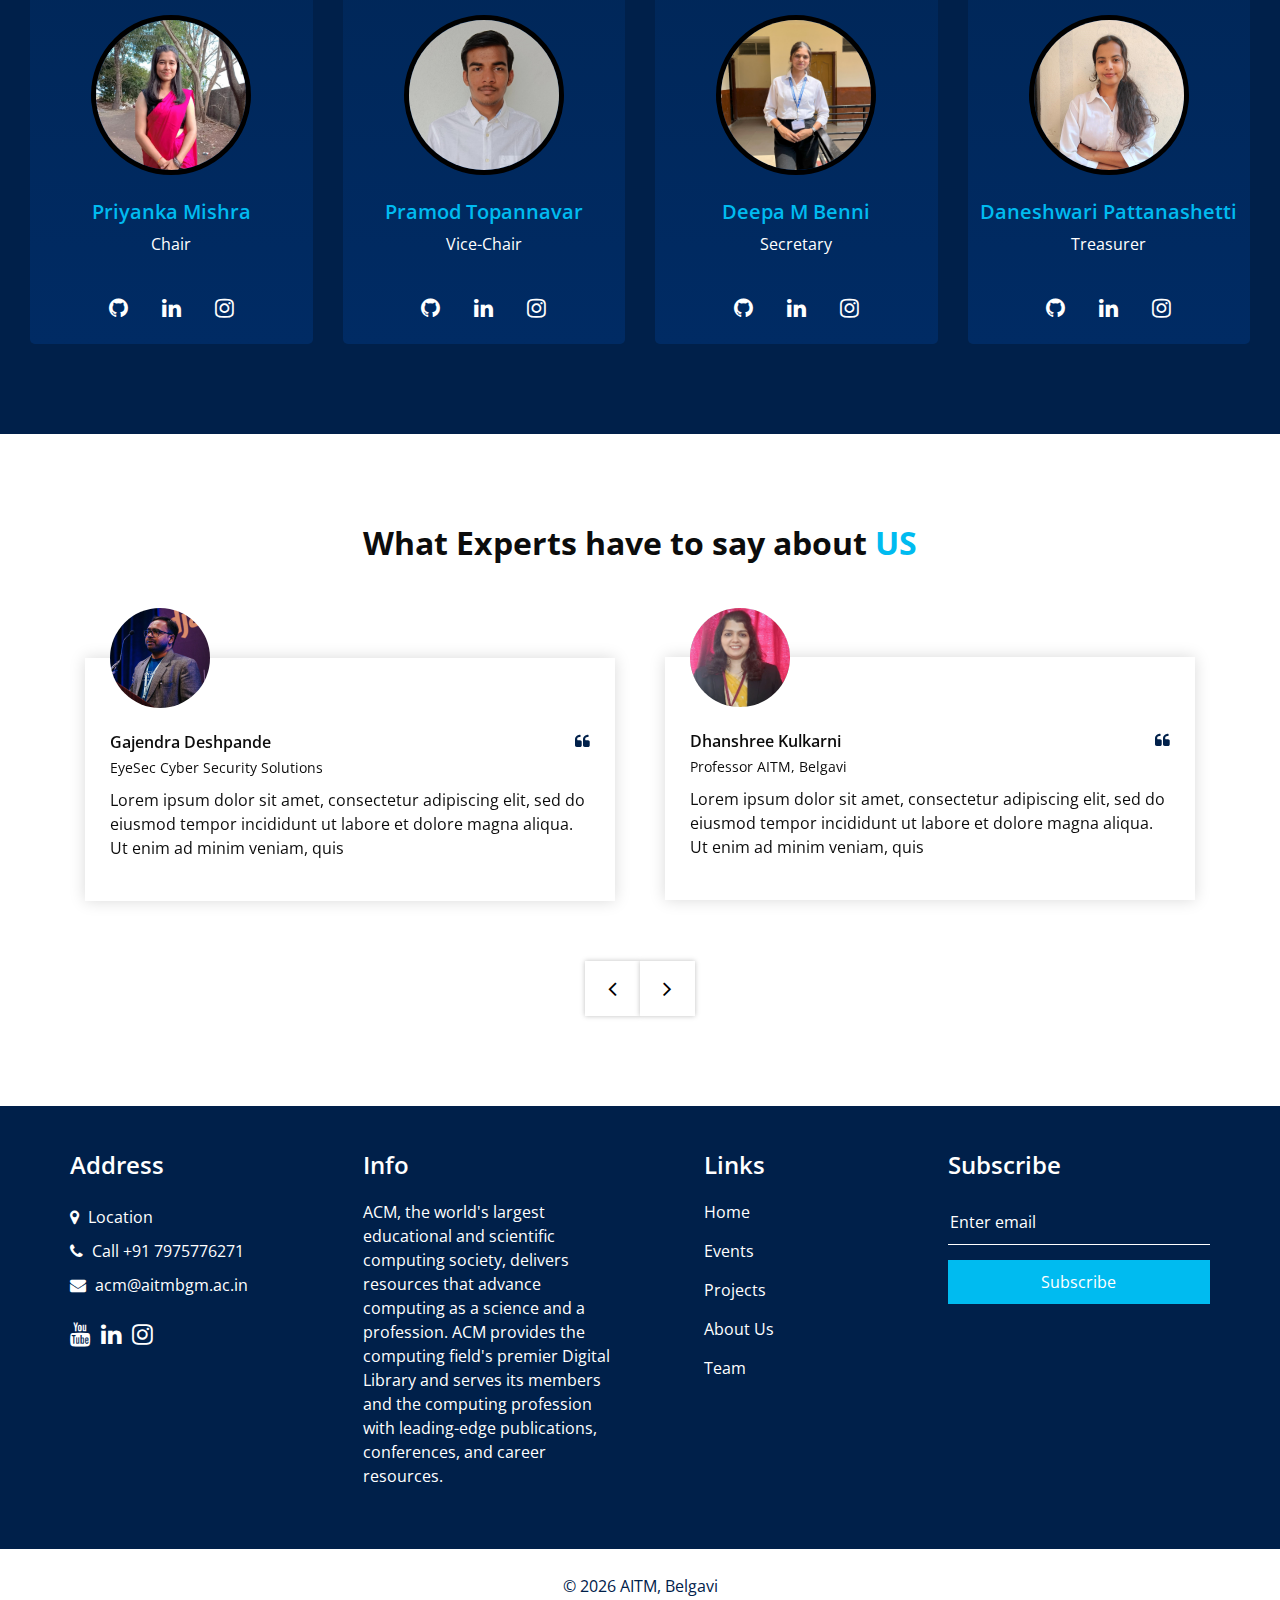
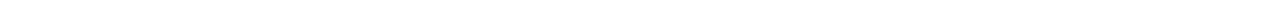
==== commit 0945f265: "Update index.html" ====
--- a/index.html
+++ b/index.html
@@ -307,7 +307,17 @@
                 </h2>
             </div>
             <div class="why_container">
-               
+                <div class="box">
+
+                    <div class="detail-box">
+                        <h5>
+                            AITM ACM STUDENT CHAPTER
+                        </h5>
+                        <p>
+                            ACM, the world's largest educational and scientific computing society, delivers resources that advance computing as a science and a profession. ACM provides the computing field's premier Digital Library and serves its members and the computing profession
+                            with leading-edge publications, conferences, and career resources. </p>
+                    </div>
+                </div>
                 
             </div>
             <div class="btn-box">
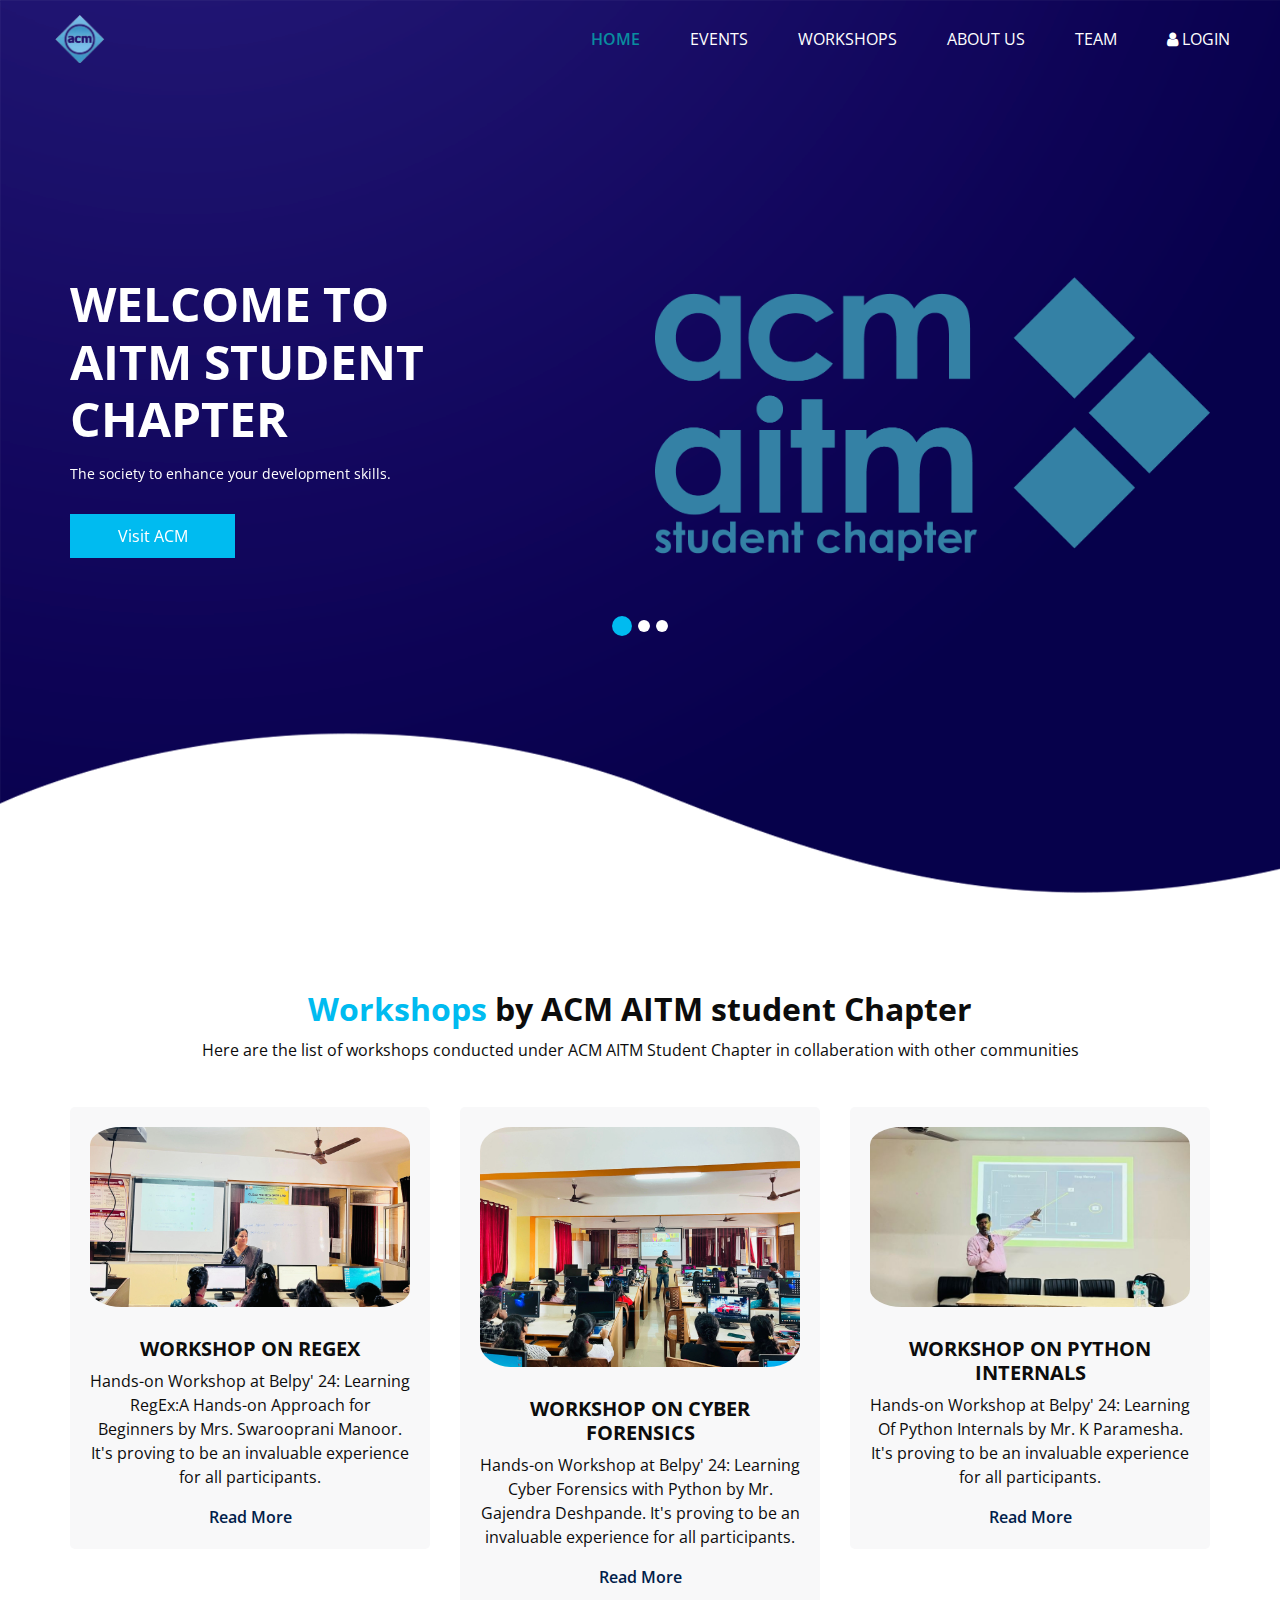
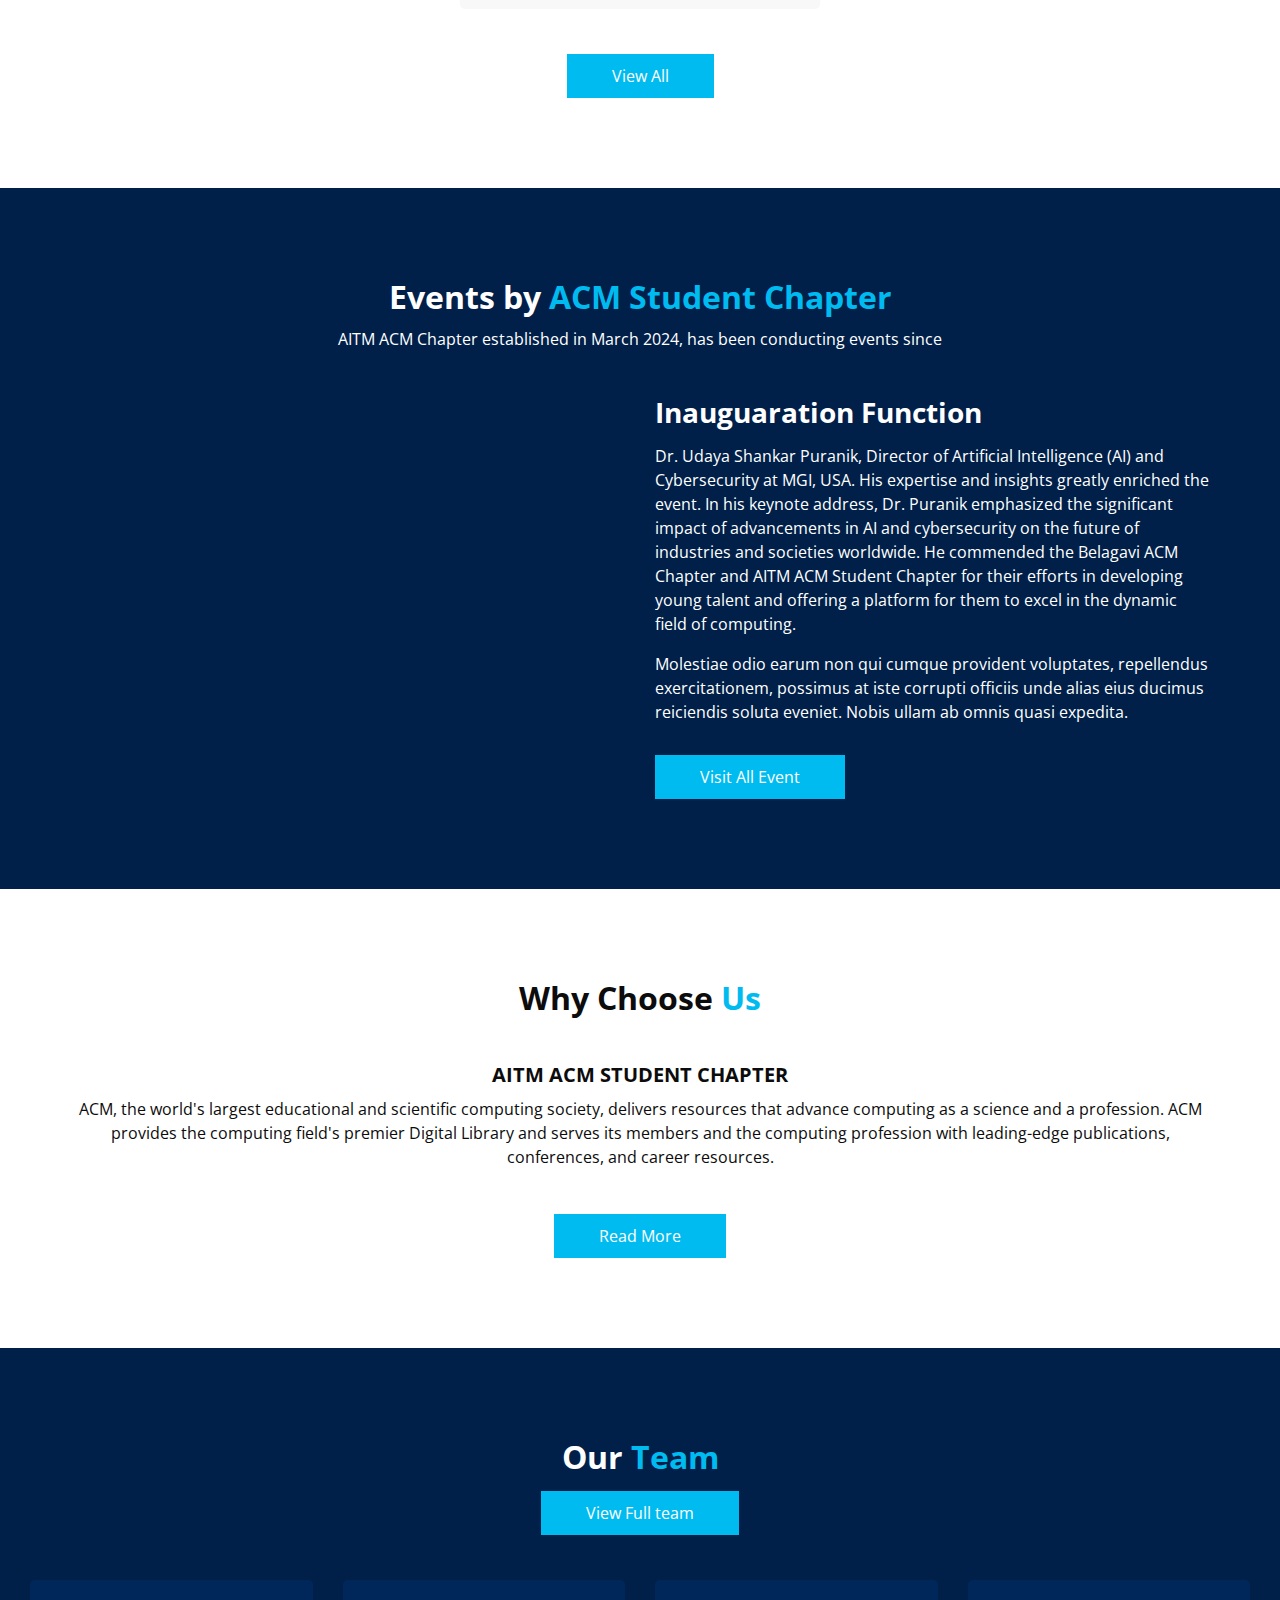
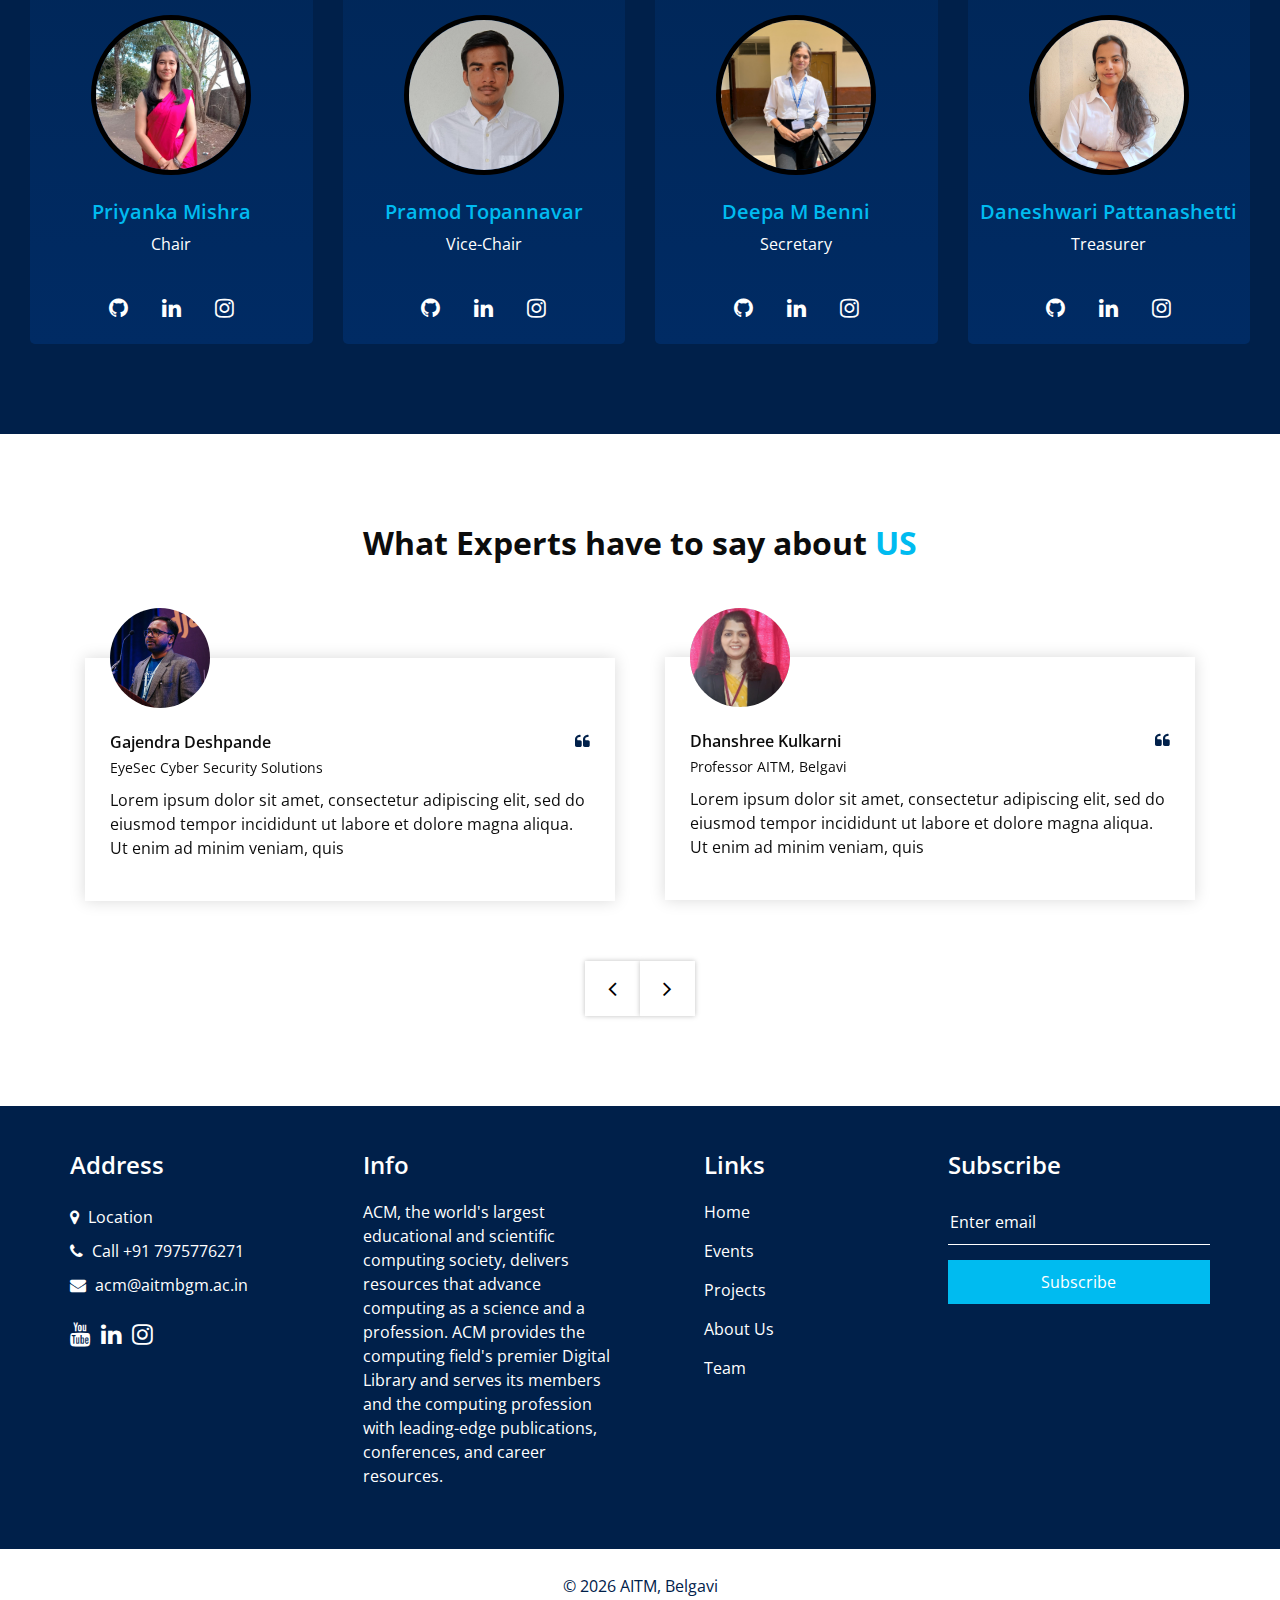
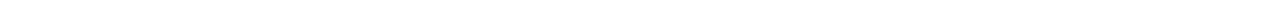
==== commit d96440da: "Update index.html" ====
--- a/index.html
+++ b/index.html
@@ -67,7 +67,7 @@
                                 <a class="nav-link" href="about.html"> Events</a>
                             </li>
                             <li class="nav-item">
-                                <a class="nav-link" href="service.html">Projects</a>
+                                <a class="nav-link" href="service.html">Workshops</a>
                             </li>
                             <li class="nav-item">
                                 <a class="nav-link" href="why.html">About us </a>
@@ -122,20 +122,23 @@
                                 <div class="col-md-6 ">
                                     <div class="detail-box">
                                         <h1>
-                                            Welcome to <br> AITM Student Chapter
+                                            Up coming Events,
+                                            <br> Foss Hack 2024
                                         </h1>
-                                        <p>
-                                            The society to enhance your development skills. </p>
-                                        <div class="btn-box">
-                                            <a href="https://www.acm.org/" class="btn1">
-                      Visit ACM
+                                        <p>Belagavi ACM Chapter and AITM ACM Student Chapter at Angadi Institute of Technology and Management in Association with FOSS United are organizing FOSS Hack Local Edition at Angadi Institute of Technology and Management,
+                                            Belagavi, Karnataka.<br> FOSS Hack 2024 is the fourth edition of FOSS Hack, a hybrid hackathon to promote Free and Open Source Software by bringing together students and professionals to build or extend FOSS
+                                            projects.
+                                            <br> Venue: Angadi Institute of Technology and Management, Belagavi Dates: 27 July 2024 → 28 July 2024 (Saturday and Sunday) Duration: 36 Hours
+                                            <div class="btn-box">
+                                                <a href="https://fossunited.org/fosshack/2024" class="btn1">
+                      Register Yourself
                     </a>
-                                        </div>
+                                            </div>
                                     </div>
                                 </div>
                                 <div class="col-md-6">
                                     <div class="img-box">
-                                        <img src="images\pic1.png" alt="">
+                                        <img src="images\fosshack.jpg" alt="">
                                     </div>
                                 </div>
                             </div>
@@ -146,21 +149,24 @@
                             <div class="row">
                                 <div class="col-md-6 ">
                                     <div class="detail-box">
+                                        <p>SURESH ANGADI EDUCATION FOUNDATION’S</p>
                                         <h1>
-                                            Welcome to <br> AITM Student Chapter
+                                            AITM Belgavi <br>
                                         </h1>
-                                        <p>
-                                            The society to enhance your development skills. </p>
-                                        <div class="btn-box">
-                                            <a href="https://www.acm.org/" class="btn1">
-                      Visit ACM
+                                        <p>Approved by AICTE, New Delhi, Affiliated to VTU, Belagavi. Accredited by *NBA and NAAC
+                                            <br>Suresh Angadi Education Foundation (SAEF) was established in the year 2008 under the leadership of our Founder Chairman Late. Dr. Suresh Angadiji, Former MoS, Railways, Govt. of India. SAEF comprises of
+                                            Angadi Institute of Technology & Management (AITM), Angadi School of Architecture (ASA), Angadi College of Commerce & Science (ACCS) which offers PUC (Commerce & Science), B.Com, B.Sc. and M. Com and Angadi
+                                            International School (AIS).
+                                            <div class="btn-box">
+                                                <a href="https://aitmbgm.ac.in/" class="btn1">
+                      About us 
                     </a>
-                                        </div>
+                                            </div>
                                     </div>
                                 </div>
                                 <div class="col-md-6">
                                     <div class="img-box">
-                                        <img src="images\pic1.png" alt="">
+                                        <img src="images\aitm.png" alt="">
                                     </div>
                                 </div>
                             </div>
@@ -318,14 +324,13 @@
                             with leading-edge publications, conferences, and career resources. </p>
                     </div>
                 </div>
-                
-            </div>
-            <div class="btn-box">
-                <a href="why.html">
+
+                <div class="btn-box">
+                    <a href="why.html">
           Read More
         </a>
-            </div>
-        </div>
+                </div>
+            </div>
     </section>
 
     <!-- end why section -->
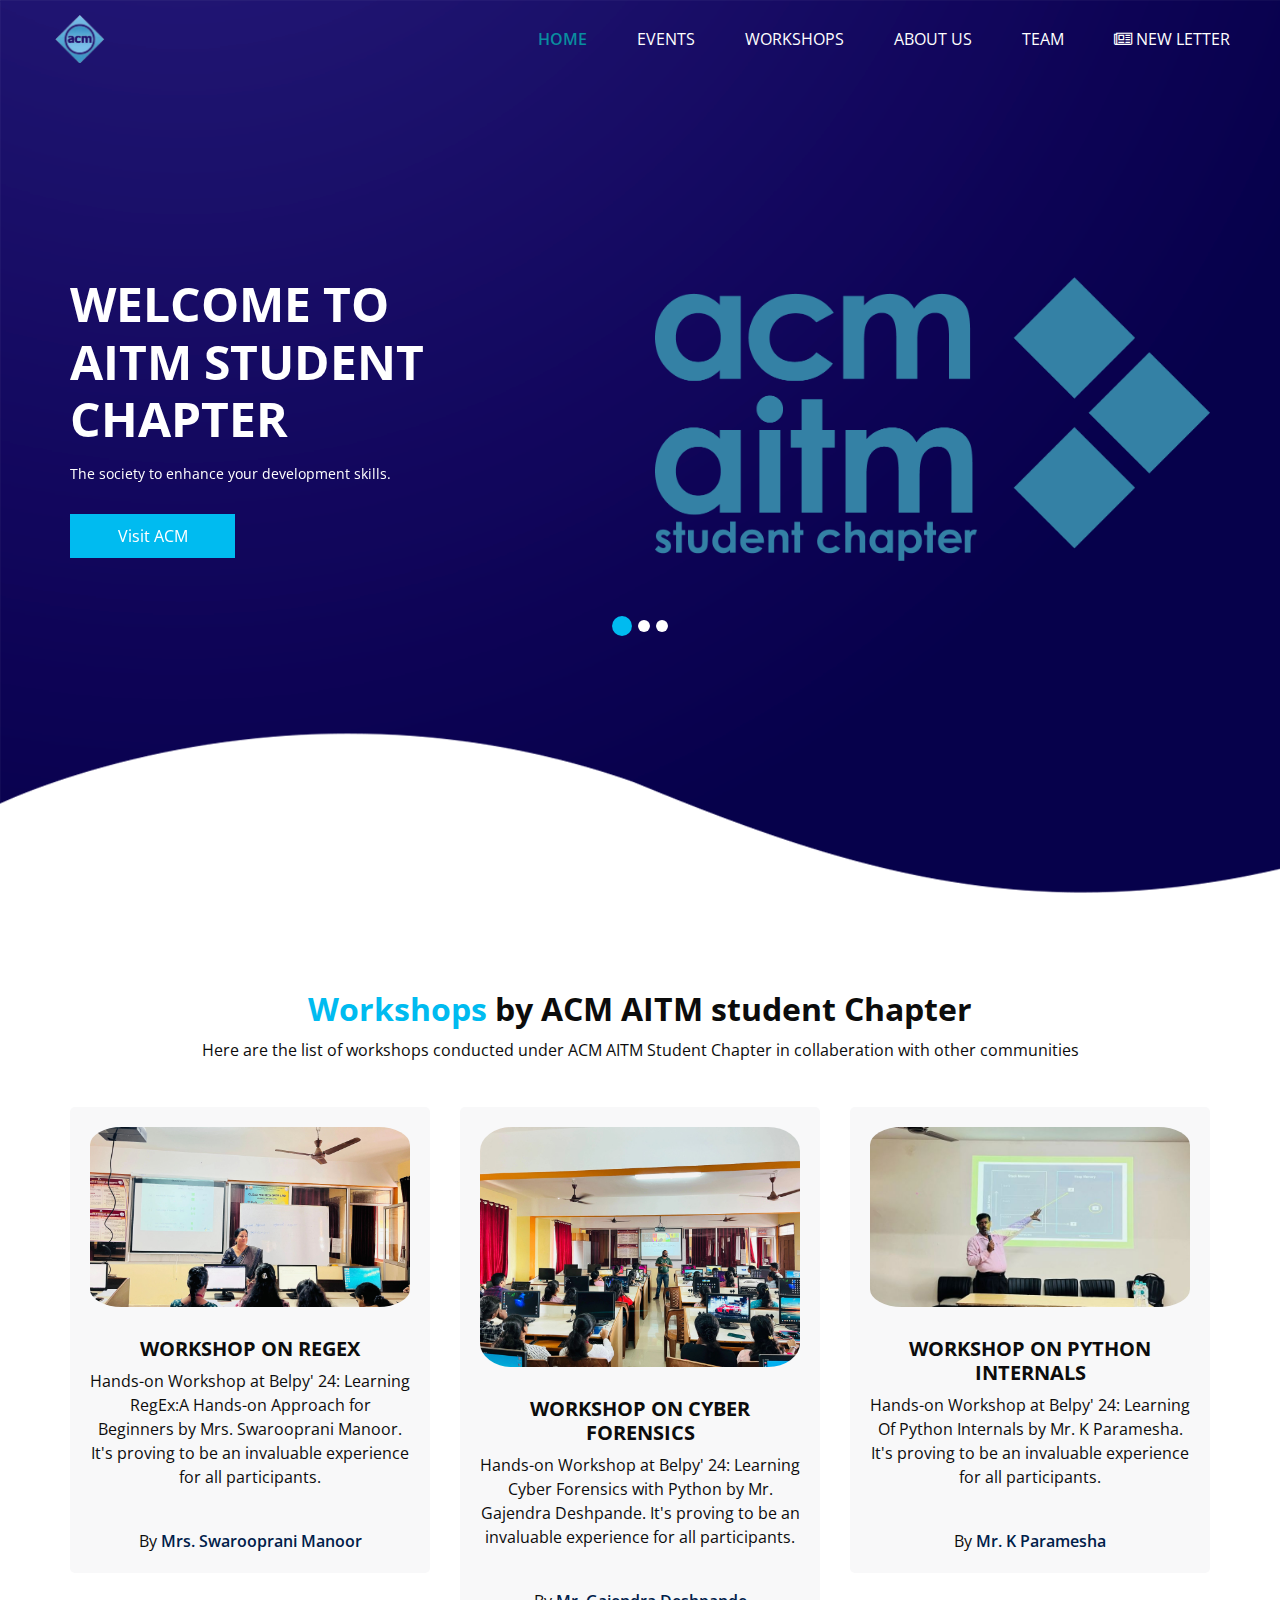
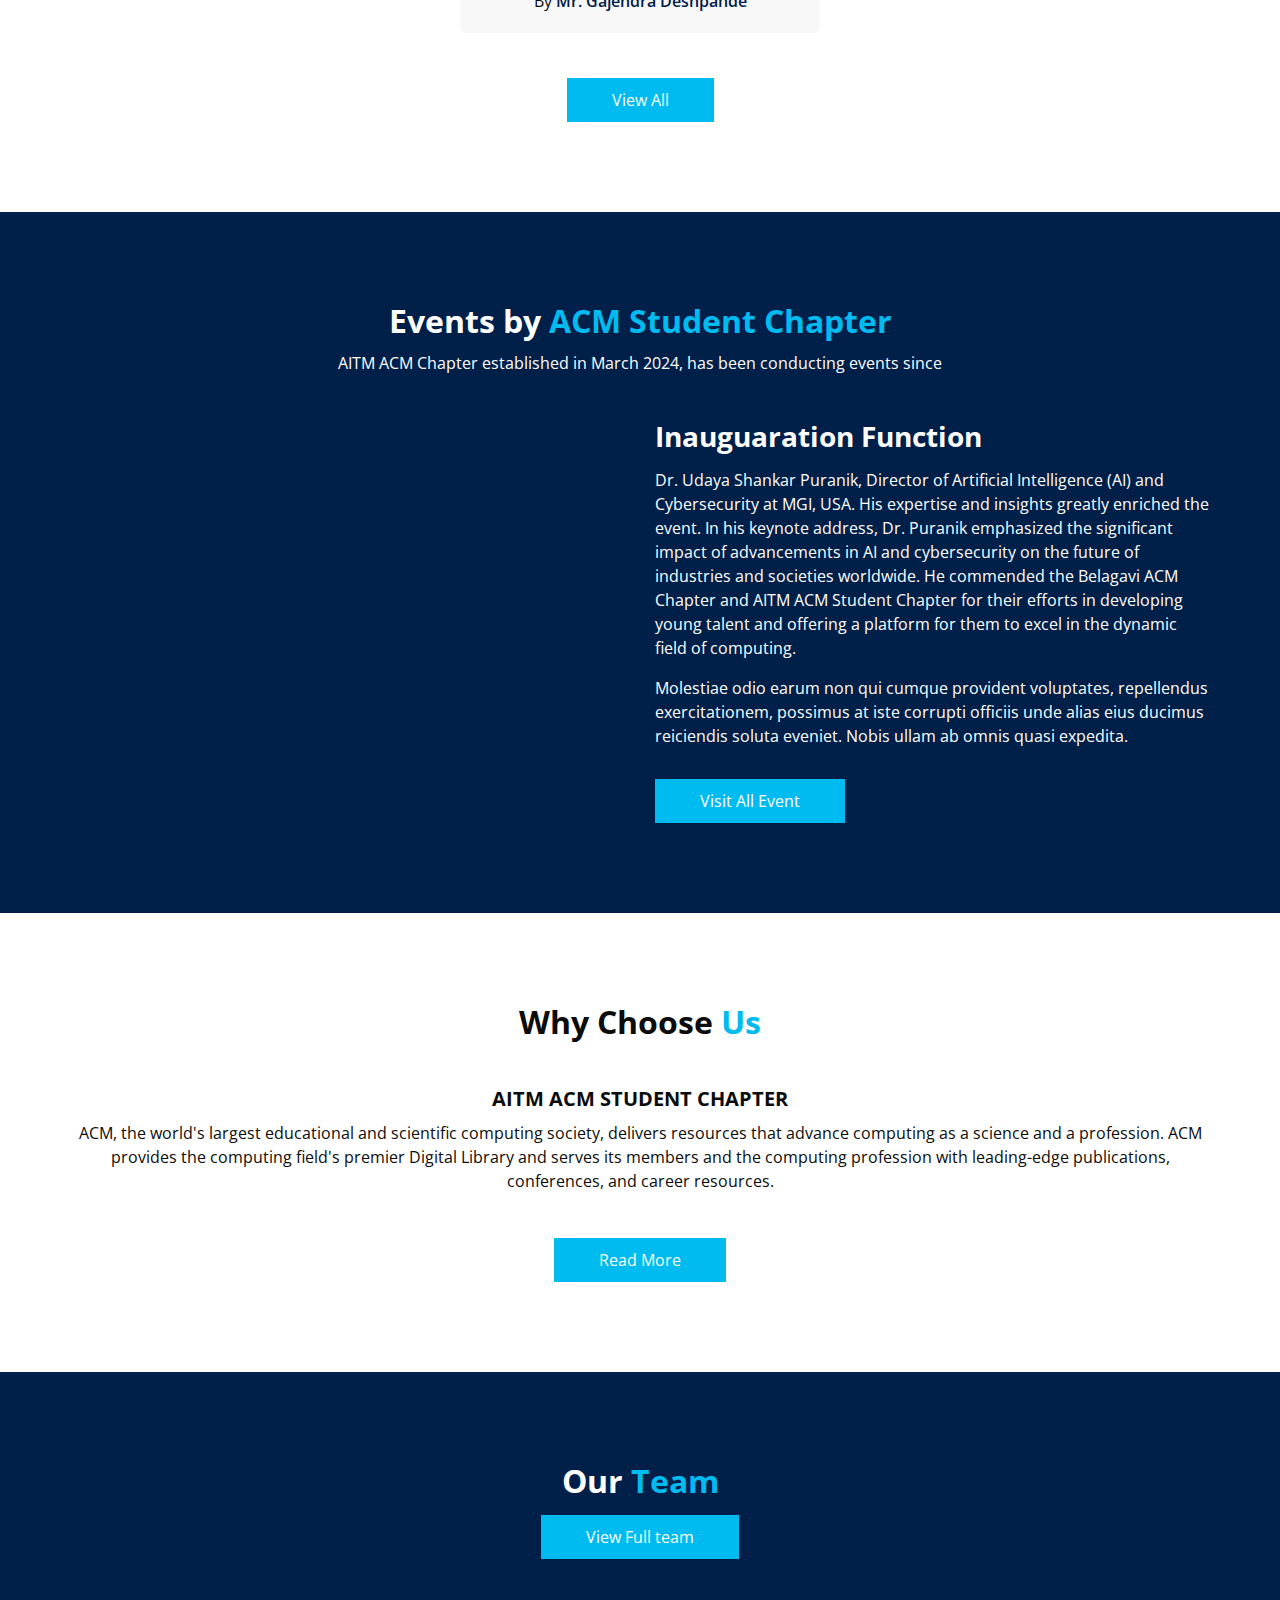
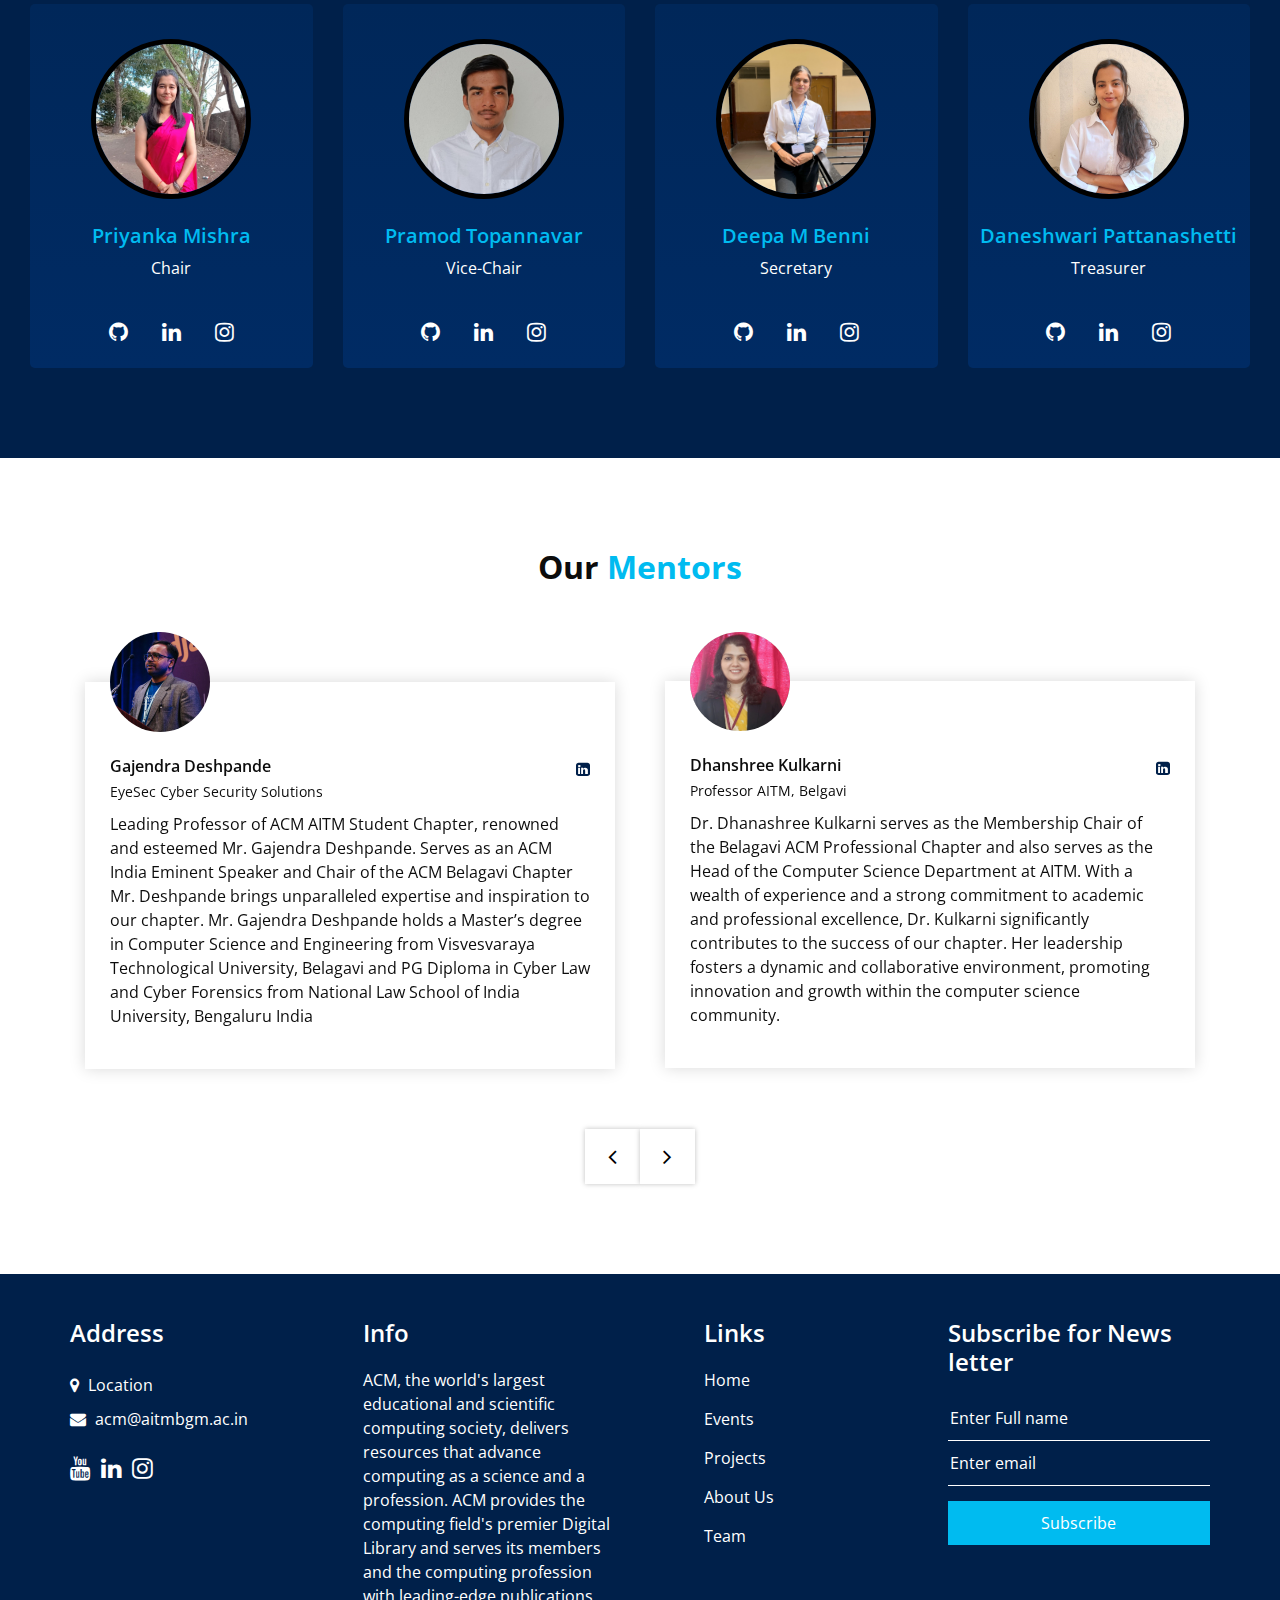
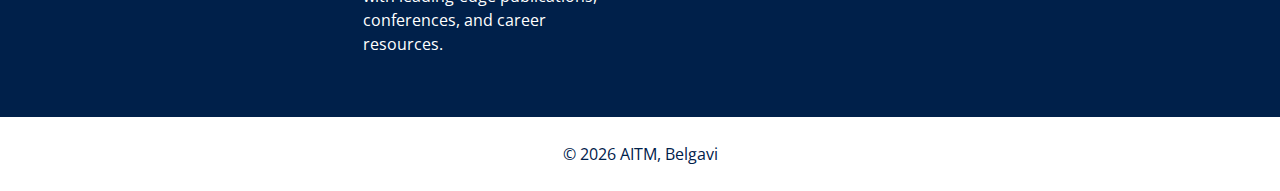
==== commit 0dbb5149: "Update index.html" ====
--- a/index.html
+++ b/index.html
@@ -51,12 +51,12 @@
                     <a class="navbar-brand" href="index.html">
                         <span>
                           <img src="images/logo3.png" alt="" width=50px height=100%>
-            </span>
+                         </span>
                     </a>
 
                     <button class="navbar-toggler" type="button" data-toggle="collapse" data-target="#navbarSupportedContent" aria-controls="navbarSupportedContent" aria-expanded="false" aria-label="Toggle navigation">
-            <span class=""> </span>
-          </button>
+                    <span class=""> </span>
+                  </button>
 
                     <div class="collapse navbar-collapse" id="navbarSupportedContent">
                         <ul class="navbar-nav  ">
@@ -76,7 +76,7 @@
                                 <a class="nav-link" href="team.html">Team</a>
                             </li>
                             <li class="nav-item">
-                                <a class="nav-link" href="#"> <i class="fa fa-user" aria-hidden="true"></i> Login</a>
+                                <a class="nav-link" href="news.html"> <i class="fa fa-newspaper-o" aria-hidden="true"></i> New letter</a>
                             </li>
 
                             </button>
@@ -149,24 +149,21 @@
                             <div class="row">
                                 <div class="col-md-6 ">
                                     <div class="detail-box">
-                                        <p>SURESH ANGADI EDUCATION FOUNDATION’S</p>
                                         <h1>
-                                            AITM Belgavi <br>
+                                            Welcome to <br> AITM Student Chapter
                                         </h1>
-                                        <p>Approved by AICTE, New Delhi, Affiliated to VTU, Belagavi. Accredited by *NBA and NAAC
-                                            <br>Suresh Angadi Education Foundation (SAEF) was established in the year 2008 under the leadership of our Founder Chairman Late. Dr. Suresh Angadiji, Former MoS, Railways, Govt. of India. SAEF comprises of
-                                            Angadi Institute of Technology & Management (AITM), Angadi School of Architecture (ASA), Angadi College of Commerce & Science (ACCS) which offers PUC (Commerce & Science), B.Com, B.Sc. and M. Com and Angadi
-                                            International School (AIS).
-                                            <div class="btn-box">
-                                                <a href="https://aitmbgm.ac.in/" class="btn1">
-                      About us 
-                    </a>
-                                            </div>
+                                        <p>
+                                            The society to enhance your development skills. </p>
+                                        <div class="btn-box">
+                                            <a href="https://www.acm.org/" class="btn1">
+                        Visit ACM
+                      </a>
+                                        </div>
                                     </div>
                                 </div>
                                 <div class="col-md-6">
                                     <div class="img-box">
-                                        <img src="images\aitm.png" alt="">
+                                        <img src="images\pic1.png" alt="">
                                     </div>
                                 </div>
                             </div>
@@ -212,9 +209,9 @@
                                 </h5>
                                 <p>
                                     Hands-on Workshop at Belpy' 24: Learning RegEx:A Hands-on Approach for Beginners by Mrs. Swarooprani Manoor. It's proving to be an invaluable experience for all participants. </p>
-                                <a href="">
-                  Read More
-                </a>
+                                <br>By <a href="">
+                                        Mrs. Swarooprani Manoor
+                                    </a>
                             </div>
                         </div>
                     </div>
@@ -228,9 +225,9 @@
                                     Workshop on Cyber Forensics
                                 </h5>
                                 <p>Hands-on Workshop at Belpy' 24: Learning Cyber Forensics with Python by Mr. Gajendra Deshpande. It's proving to be an invaluable experience for all participants. </p>
-                                <a href="">
-                  Read More
-                </a>
+                                <br>By <a href="">
+                                    Mr. Gajendra Deshpande
+                                </a>
                             </div>
                         </div>
                     </div>
@@ -245,9 +242,9 @@
                                 </h5>
                                 <p>
                                     Hands-on Workshop at Belpy' 24: Learning Of Python Internals by Mr. K Paramesha. It's proving to be an invaluable experience for all participants. </p>
-                                <a href="">
-                  Read More
-                </a>
+                                <br>By <a href="">
+                                        Mr. K Paramesha
+                           </a>
                             </div>
                         </div>
                     </div>
@@ -368,13 +365,13 @@
                                 <a href="#">
                                     <i class="   ok" aria-hidden="true"></i>
                                 </a>
-                                <a href="#">
+                                <a href="https://github.com/Priyankagithub2004">
                                     <i class="fa fa-github" aria-hidden="true"></i>
                                 </a>
-                                <a href="#">
+                                <a href="https://www.linkedin.com/in/priyanka-mishra-61b2a7284?utm_source=share&utm_campaign=share_via&utm_content=profile&utm_medium=android_app">
                                     <i class="fa fa-linkedin" aria-hidden="true"></i>
                                 </a>
-                                <a href="#">
+                                <a href="https://www.instagram.com/priyanka_2368?igsh=MW95cDhycXZ1MXg0Mg==">
                                     <i class="fa fa-instagram" aria-hidden="true"></i>
                                 </a>
                                 <a href="#">
@@ -400,13 +397,13 @@
                                 <a href="#">
                                     <i class="fa fa-face book" aria-hidden="true"></i>
                                 </a>
-                                <a href="#">
+                                <a href="https://github.com/Pramodtopannavar">
                                     <i class="fa fa-github" aria-hidden="true"></i>
                                 </a>
-                                <a href="#">
+                                <a href="https://www.linkedin.com/in/pramod-topannavar">
                                     <i class="fa fa-linkedin" aria-hidden="true"></i>
                                 </a>
-                                <a href="#">
+                                <a href="https://www.instagram.com/pramodtopannavar?igsh=OGE2OXdvbW43YTRx">
                                     <i class="fa fa-instagram" aria-hidden="true"></i>
                                 </a>
                                 <a href="#">
@@ -432,13 +429,13 @@
                                 <a href="#">
                                     <i class="fa fa -fac eb ook" aria-hidden="true"></i>
                                 </a>
-                                <a href="#">
+                                <a href="https://github.com/DeepaBenni">
                                     <i class="fa fa-github" aria-hidden="true"></i>
                                 </a>
-                                <a href="#">
+                                <a href="https://www.linkedin.com/in/deepa-benni-5a91a52a9">
                                     <i class="fa fa-linkedin" aria-hidden="true"></i>
                                 </a>
-                                <a href="#">
+                                <a href="https://www.instagram.com/deepa.benni?utm_source=qr&igsh=MTkzMnQ4cG5udHhjdg==">
                                     <i class="fa fa-instagram" aria-hidden="true"></i>
                                 </a>
                                 <a href="#">
@@ -464,13 +461,13 @@
                                 <a href="#">
                                     <i class="fa fa- fa ceb ook" aria-hidden="true"></i>
                                 </a>
-                                <a href="#">
+                                <a href="https://github.com/DaneshwariPattanshetti">
                                     <i class="fa fa-github" aria-hidden="true"></i>
                                 </a>
-                                <a href="#">
+                                <a href="https://www.linkedin.com/in/daneshwari-pattanashetti-915076293?utm_source=share&utm_campaign=share_via&utm_content=profile&utm_medium=android_app">
                                     <i class="fa fa-linkedin" aria-hidden="true"></i>
                                 </a>
-                                <a href="#">
+                                <a href="https://www.instagram.com/daneshwari_pattanashetti?utm_source=qr&igsh=MWtvemtkbTZ4bGgxaQ==">
                                     <i class="fa fa-instagram" aria-hidden="true"></i>
                                 </a>
                                 <a href="#">
@@ -479,7 +476,6 @@
                             </div>
                         </div>
                     </div>
-
 
 
                 </div>
@@ -495,7 +491,7 @@
         <div class="container">
             <div class="heading_container heading_center psudo_white_primary mb_45">
                 <h2>
-                    What Experts have to say about <span>US</span>
+                    Our <span>Mentors</span>
                 </h2>
             </div>
             <div class="carousel-wrap ">
@@ -507,18 +503,27 @@
                             </div>
                             <div class="detail-box">
                                 <div class="client_id">
+
                                     <div class="client_info">
                                         <h6>
                                             Gajendra Deshpande
                                         </h6>
                                         <p>
                                             EyeSec Cyber Security Solutions
+
                                         </p>
-                                    </div>
-                                    <i class="fa fa-quote-left" aria-hidden="true"></i>
+
+                                    </div>
+                                    <a href="#">
+                                        <i class="fa fa-linkedin-square" aria-hidden="true"></i>
+                                    </a>
+
                                 </div>
                                 <p>
-                                    Lorem ipsum dolor sit amet, consectetur adipiscing elit, sed do eiusmod tempor incididunt ut labore et dolore magna aliqua. Ut enim ad minim veniam, quis </p>
+                                    Leading Professor of ACM AITM Student Chapter, renowned and esteemed Mr. Gajendra Deshpande. Serves as an ACM India Eminent Speaker and Chair of the ACM Belagavi Chapter Mr. Deshpande brings unparalleled expertise and inspiration to our chapter. Mr. Gajendra
+                                    Deshpande holds a Master’s degree in Computer Science and Engineering from Visvesvaraya Technological University, Belagavi and PG Diploma in Cyber Law and Cyber Forensics from National Law School of India University,
+                                    Bengaluru India
+
                             </div>
                         </div>
                     </div>
@@ -537,11 +542,36 @@
                                             Professor AITM, Belgavi
                                         </p>
                                     </div>
-                                    <i class="fa fa-quote-left" aria-hidden="true"></i>
-                                </div>
-                                <p>
-                                    Lorem ipsum dolor sit amet, consectetur adipiscing elit, sed do eiusmod tempor incididunt ut labore et dolore magna aliqua. Ut enim ad minim veniam, quis </p>
-                            </div>
+                                    <a href="#">
+                                        <i class="fa fa-linkedin-square" aria-hidden="true"></i>
+                                    </a>
+                                </div>
+                                <p>Dr. Dhanashree Kulkarni serves as the Membership Chair of the Belagavi ACM Professional Chapter and also serves as the Head of the Computer Science Department at AITM. With a wealth of experience and a strong commitment
+                                    to academic and professional excellence, Dr. Kulkarni significantly contributes to the success of our chapter. Her leadership fosters a dynamic and collaborative environment, promoting innovation and growth within the
+                                    computer science community. </div>
+                        </div>
+                    </div>
+                    <div class="item">
+                        <div class="box">
+                            <div class="img-box">
+                                <img src="images/chinmay sir.jpg" alt="" class="box-img">
+                            </div>
+                            <div class="detail-box">
+                                <div class="client_id">
+                                    <div class="client_info">
+                                        <h6>
+                                            Mr. Chinmay Prabhu
+                                        </h6>
+                                        <p>
+                                            Professor AITM, Belgavi
+                                        </p>
+                                    </div>
+                                    <a href="#">
+                                        <i class="fa fa-linkedin-square" aria-hidden="true"></i>
+                                    </a>
+                                </div>
+                                <p>Mr. Chinmay Prabhu, Assistant Professor at AITM, serves as the dedicated Faculty Coordinator of the ACM AITM Student Chapter. His guidance and support are instrumental in organizing environment. Mr. Prabhu's commitment
+                                    to student development and his passion for computing inspire our members to actively engage in ACM initiatives.</div>
                         </div>
                     </div>
 
@@ -570,12 +600,7 @@
                   Location
                 </span>
                             </a>
-                            <a href="">
-                                <i class="fa fa-phone" aria-hidden="true"></i>
-                                <span>
-                  Call +91 7975776271
-                </span>
-                            </a>
+
                             <a href="">
                                 <i class="fa fa-envelope" aria-hidden="true"></i>
                                 <span>
@@ -633,14 +658,39 @@
                 </div>
                 <div class="col-md-6 col-lg-3 info_col ">
                     <h4>
-                        Subscribe
+                        Subscribe for News letter
                     </h4>
-                    <form action="#">
-                        <input type="text" placeholder="Enter email" />
+                    <form name="submit-to-google-sheet">
+                        <input type="text" name="Name" placeholder="Enter Full name" required>
+                        <input type="text" name="Email" placeholder="Enter email" required>
                         <button type="submit">
               Subscribe
             </button>
                     </form>
+                    <span id="msg"></span>
+                    <!--Here is js for email subscribtion -->
+                    <script>
+                        const scriptURL = 'https://script.google.com/macros/s/AKfycbxD7pSDtByZJ_HM4ERomikNl1aR5NlcYiwqNGoN6XR2k7MoyKDSRSj5murE3tR5f23L/exec'
+                        const form = document.forms['submit-to-google-sheet']
+                        const msg = document.getElementById('msg')
+                        form.addEventListener('submit', e => {
+                            e.preventDefault()
+                            fetch(scriptURL, {
+                                    method: 'POST',
+                                    body: new FormData(form)
+                                })
+                                .then(response => {
+                                    msg.innerHTML = "Thank you for Subscribing! "
+                                    setTimeout(function() {
+                                        msg.innerHTML = ""
+                                    }, 5000)
+                                    form.reset()
+                                })
+                                .catch(error => console.error('Error!', error.message))
+                        })
+                    </script>
+                    <!--Here is js for email subscribtion -->
+
                 </div>
             </div>
         </div>
